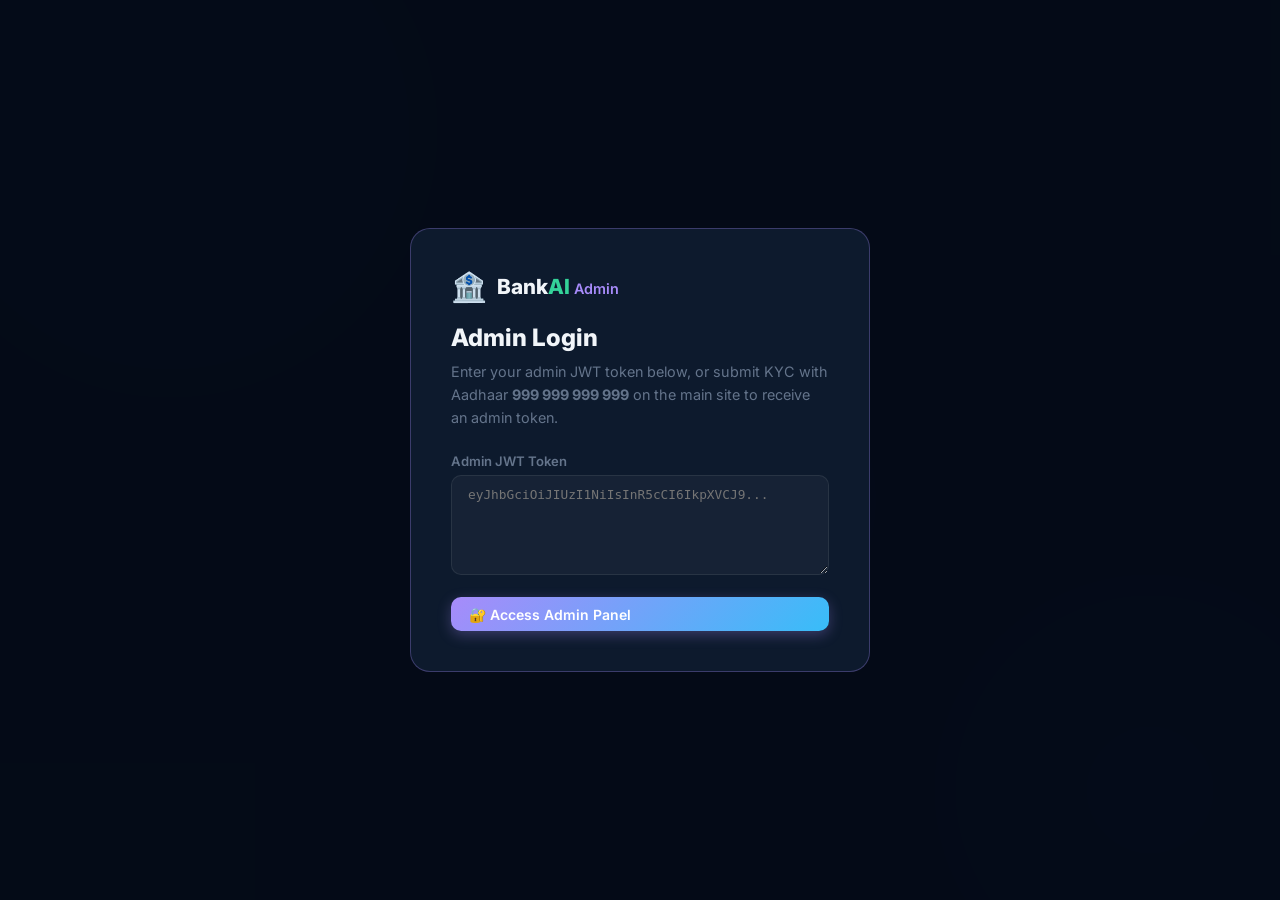
==== admin.html @ bc83564b "feat: add admin panel UI with banks, forms, fields, and submissions management" ====
<!DOCTYPE html>
<html lang="en">
<head>
  <meta charset="UTF-8" />
  <meta name="viewport" content="width=device-width, initial-scale=1.0" />
  <title>BankAI — Admin Panel</title>
  <meta name="description" content="BankAI Admin Panel — manage banks, forms, fields, and view submissions." />
  <link rel="preconnect" href="https://fonts.googleapis.com" />
  <link rel="preconnect" href="https://fonts.gstatic.com" crossorigin />
  <link href="https://fonts.googleapis.com/css2?family=Inter:wght@300;400;500;600;700;800&display=swap" rel="stylesheet" />
  <style>
    *, *::before, *::after { box-sizing: border-box; margin: 0; padding: 0; }

    :root {
      --bg: #050b18;
      --surface: rgba(255,255,255,0.04);
      --surface-h: rgba(255,255,255,0.08);
      --border: rgba(255,255,255,0.08);
      --accent: #34d399;
      --accent2: #38bdf8;
      --accent3: #a78bfa;
      --danger: #f87171;
      --warning: #fbbf24;
      --text: #f1f5f9;
      --muted: #64748b;
      --r: 16px;
      --side-w: 220px;
    }

    html, body { height: 100%; font-family: 'Inter', sans-serif; background: var(--bg); color: var(--text); }

    /* ── Ambient ── */
    .ambient { position: fixed; inset: 0; pointer-events: none; z-index: 0; overflow: hidden; }
    .orb { position: absolute; border-radius: 50%; filter: blur(80px); opacity: .13; animation: drift 12s ease-in-out infinite alternate; }
    .orb-1 { width: 500px; height: 500px; background: #34d399; top: -120px; left: -80px; }
    .orb-2 { width: 380px; height: 380px; background: #38bdf8; bottom: -80px; right: -60px; animation-delay: -4s; }
    .orb-3 { width: 280px; height: 280px; background: #a78bfa; top: 40%; left: 45%; animation-delay: -8s; }
    @keyframes drift { from { transform: translate(0,0) scale(1); } to { transform: translate(30px,20px) scale(1.06); } }

    /* ── Layout ── */
    .shell { position: relative; z-index: 1; display: flex; min-height: 100vh; }

    /* ── Sidebar ── */
    .sidebar {
      width: var(--side-w);
      background: rgba(255,255,255,0.03);
      border-right: 1px solid var(--border);
      display: flex;
      flex-direction: column;
      padding: 1.5rem 1rem;
      flex-shrink: 0;
      position: sticky;
      top: 0;
      height: 100vh;
    }
    .logo { display: flex; align-items: center; gap: .5rem; margin-bottom: 2rem; padding-bottom: 1.2rem; border-bottom: 1px solid var(--border); }
    .logo-icon { font-size: 1.4rem; }
    .logo-text { font-size: 1.1rem; font-weight: 700; }
    .logo-accent { color: var(--accent); }
    .admin-badge { font-size: .65rem; background: rgba(167,139,250,.15); border: 1px solid rgba(167,139,250,.3); color: var(--accent3); padding: .15rem .5rem; border-radius: 999px; font-weight: 600; margin-left: auto; }

    .nav-label { font-size: .68rem; font-weight: 700; color: var(--muted); text-transform: uppercase; letter-spacing: 1px; margin: 0 0 .5rem .5rem; }
    .nav-btn {
      display: flex; align-items: center; gap: .75rem;
      padding: .7rem .9rem; border-radius: 10px;
      border: none; background: transparent; color: var(--muted);
      font-family: inherit; font-size: .9rem; font-weight: 500;
      cursor: pointer; width: 100%; text-align: left;
      margin-bottom: .25rem;
      transition: background .15s, color .15s;
    }
    .nav-btn:hover { background: var(--surface-h); color: var(--text); }
    .nav-btn.active { background: rgba(52,211,153,.1); color: var(--accent); border: 1px solid rgba(52,211,153,.2); }
    .nav-btn .nav-icon { font-size: 1.1rem; }

    .sidebar-footer { margin-top: auto; font-size: .75rem; color: var(--muted); text-align: center; padding-top: 1rem; border-top: 1px solid var(--border); }
    .admin-user-pill { background: rgba(52,211,153,.08); border: 1px solid rgba(52,211,153,.2); border-radius: 8px; padding: .5rem .75rem; margin-bottom: 1rem; font-size: .8rem; color: var(--accent); font-weight: 600; }

    /* ── Main content ── */
    .main { flex: 1; padding: 2rem; overflow: auto; }

    /* ── Top bar ── */
    .topbar {
      display: flex; align-items: center; justify-content: space-between;
      margin-bottom: 2rem; padding-bottom: 1rem;
      border-bottom: 1px solid var(--border);
    }
    .topbar h1 { font-size: 1.5rem; font-weight: 800; }
    .topbar-right { display: flex; align-items: center; gap: .75rem; }
    .online-badge { display: flex; align-items: center; gap: .4rem; font-size: .8rem; color: var(--accent); font-weight: 600; }
    .online-badge::before { content: ''; width: 8px; height: 8px; border-radius: 50%; background: var(--accent); animation: pulse 2s infinite; }
    @keyframes pulse { 0%,100%{opacity:1;} 50%{opacity:.3;} }

    /* ── Tabs ── */
    .tab-pane { display: none; }
    .tab-pane.active { display: block; }

    /* ── Cards ── */
    .card {
      background: var(--surface);
      border: 1px solid var(--border);
      border-radius: var(--r);
      padding: 1.5rem;
      margin-bottom: 1.5rem;
    }
    .card-header { display: flex; align-items: center; justify-content: space-between; margin-bottom: 1.2rem; }
    .card-title { font-size: 1rem; font-weight: 700; }
    .card-count { font-size: .8rem; color: var(--muted); background: var(--surface-h); border-radius: 6px; padding: .2rem .6rem; }

    /* ── Buttons ── */
    .btn {
      display: inline-flex; align-items: center; gap: .4rem;
      padding: .55rem 1.1rem; border-radius: 10px;
      border: none; cursor: pointer; font-family: inherit;
      font-size: .875rem; font-weight: 600;
      transition: transform .12s, box-shadow .12s;
    }
    .btn:hover { transform: translateY(-1px); }
    .btn:active { transform: scale(.97); }
    .btn-primary { background: linear-gradient(135deg, var(--accent), #10b981); color: #fff; box-shadow: 0 4px 14px rgba(52,211,153,.3); }
    .btn-secondary { background: var(--surface-h); color: var(--text); border: 1px solid var(--border); }
    .btn-danger { background: rgba(248,113,113,.12); color: var(--danger); border: 1px solid rgba(248,113,113,.25); }
    .btn-accent { background: linear-gradient(135deg, var(--accent3), var(--accent2)); color: #fff; box-shadow: 0 4px 14px rgba(167,139,250,.3); }
    .btn-sm { padding: .35rem .75rem; font-size: .8rem; }

    /* ── Tables ── */
    .table-wrap { overflow-x: auto; }
    table { width: 100%; border-collapse: collapse; font-size: .9rem; }
    thead { background: rgba(255,255,255,.04); }
    th { padding: .75rem 1rem; text-align: left; font-size: .75rem; font-weight: 700; color: var(--muted); text-transform: uppercase; letter-spacing: .5px; border-bottom: 1px solid var(--border); }
    td { padding: .8rem 1rem; border-bottom: 1px solid rgba(255,255,255,.04); vertical-align: middle; }
    tr:last-child td { border-bottom: none; }
    tr:hover td { background: rgba(255,255,255,.02); }
    .badge { display: inline-flex; align-items: center; gap: .3rem; padding: .2rem .65rem; border-radius: 999px; font-size: .75rem; font-weight: 600; }
    .badge-green { background: rgba(52,211,153,.12); color: var(--accent); border: 1px solid rgba(52,211,153,.2); }
    .badge-red { background: rgba(248,113,113,.12); color: var(--danger); border: 1px solid rgba(248,113,113,.2); }
    .badge-blue { background: rgba(56,189,248,.12); color: var(--accent2); border: 1px solid rgba(56,189,248,.2); }
    .badge-purple { background: rgba(167,139,250,.12); color: var(--accent3); border: 1px solid rgba(167,139,250,.2); }
    .badge-yellow { background: rgba(251,191,36,.12); color: var(--warning); border: 1px solid rgba(251,191,36,.2); }

    /* ── Empty state ── */
    .empty { text-align: center; padding: 3rem; color: var(--muted); }
    .empty-icon { font-size: 2.5rem; margin-bottom: .75rem; }

    /* ── Sub-section ── */
    .sub-section { margin-top: 1.5rem; padding-top: 1.5rem; border-top: 1px solid var(--border); }
    .sub-section-header { display: flex; align-items: center; justify-content: space-between; margin-bottom: 1rem; }
    .sub-section-title { font-size: .9rem; font-weight: 700; color: var(--muted); text-transform: uppercase; letter-spacing: .5px; }

    /* ── Selects & Inputs ── */
    .form-select, .form-input, .form-textarea {
      background: var(--surface);
      border: 1px solid var(--border);
      border-radius: 10px;
      padding: .65rem 1rem;
      color: var(--text);
      font-family: inherit;
      font-size: .9rem;
      outline: none;
      transition: border-color .2s;
    }
    .form-select:focus, .form-input:focus, .form-textarea:focus { border-color: rgba(52,211,153,.4); }
    .form-select option { background: #0f172a; }

    /* ── Modal ── */
    .modal-overlay {
      position: fixed; inset: 0; background: rgba(0,0,0,.7);
      display: flex; align-items: center; justify-content: center;
      z-index: 1000; padding: 1rem;
      opacity: 0; pointer-events: none;
      transition: opacity .2s;
    }
    .modal-overlay.open { opacity: 1; pointer-events: all; }
    .modal {
      background: #0d1a2d;
      border: 1px solid rgba(255,255,255,.1);
      border-radius: 20px;
      padding: 2rem;
      width: 100%;
      max-width: 500px;
      transform: translateY(20px);
      transition: transform .25s ease;
    }
    .modal-overlay.open .modal { transform: translateY(0); }
    .modal h2 { font-size: 1.2rem; font-weight: 800; margin-bottom: 1.5rem; }
    .modal-top { display: flex; align-items: center; justify-content: space-between; margin-bottom: 1.5rem; }
    .modal-close { background: none; border: none; color: var(--muted); font-size: 1.4rem; cursor: pointer; padding: .2rem .5rem; border-radius: 8px; }
    .modal-close:hover { background: var(--surface-h); color: var(--text); }
    .form-group { margin-bottom: 1.1rem; }
    .form-group label { display: block; font-size: .82rem; font-weight: 600; color: var(--muted); margin-bottom: .4rem; }
    .form-group .form-input, .form-group .form-select, .form-group .form-textarea { width: 100%; }
    .form-group .form-textarea { resize: vertical; min-height: 80px; }
    .modal-actions { display: flex; gap: .75rem; justify-content: flex-end; margin-top: 1.5rem; }
    .form-row { display: grid; grid-template-columns: 1fr 1fr; gap: .75rem; }

    /* ── Auth modal ── */
    .auth-overlay {
      position: fixed; inset: 0; background: rgba(5,11,24,.95);
      display: flex; align-items: center; justify-content: center;
      z-index: 2000; flex-direction: column; gap: 1.5rem; padding: 1.5rem;
    }
    .auth-box { background: #0d1a2d; border: 1px solid rgba(167,139,250,.3); border-radius: 20px; padding: 2.5rem; width: 100%; max-width: 460px; }
    .auth-box h1 { font-size: 1.5rem; font-weight: 800; margin-bottom: .5rem; }
    .auth-box p { color: var(--muted); font-size: .9rem; margin-bottom: 1.5rem; line-height: 1.6; }
    .auth-error { color: var(--danger); font-size: .85rem; margin-top: .5rem; display: none; }

    /* ── Detail row (submission) ── */
    .detail-row { display: flex; gap: 1rem; align-items: flex-start; padding: .6rem 0; border-bottom: 1px solid rgba(255,255,255,.04); }
    .detail-row:last-child { border-bottom: none; }
    .detail-key { width: 180px; flex-shrink: 0; font-size: .8rem; color: var(--muted); font-weight: 600; padding-top: .1rem; }
    .detail-val { font-size: .9rem; word-break: break-all; }
    .field-data-grid { display: grid; grid-template-columns: 1fr 1fr; gap: .6rem; margin-top: .75rem; }
    .field-chip { background: rgba(255,255,255,.04); border: 1px solid var(--border); border-radius: 10px; padding: .6rem .9rem; }
    .field-chip-key { font-size: .72rem; color: var(--muted); font-weight: 700; text-transform: uppercase; letter-spacing: .5px; }
    .field-chip-val { font-size: .9rem; margin-top: .2rem; font-weight: 500; }

    /* ── Spinner ── */
    .spin { display: inline-block; width: 16px; height: 16px; border: 2px solid rgba(255,255,255,.2); border-top-color: var(--accent); border-radius: 50%; animation: spin .6s linear infinite; }
    @keyframes spin { to { transform: rotate(360deg); } }

    /* ── Toast ── */
    #toast-container { position: fixed; bottom: 1.5rem; right: 1.5rem; z-index: 3000; display: flex; flex-direction: column; gap: .5rem; }
    .toast { background: #1e293b; border: 1px solid var(--border); border-radius: 12px; padding: .8rem 1.2rem; font-size: .88rem; font-weight: 500; display: flex; align-items: center; gap: .6rem; animation: slide-in .25s ease; min-width: 220px; box-shadow: 0 8px 32px rgba(0,0,0,.4); }
    .toast.success { border-left: 3px solid var(--accent); }
    .toast.error { border-left: 3px solid var(--danger); }
    @keyframes slide-in { from { transform: translateX(60px); opacity: 0; } to { transform: translateX(0); opacity: 1; } }

    /* ── Clickable row ── */
    .clickable { cursor: pointer; }
    .clickable:hover td { background: rgba(167,139,250,.05) !important; }

    /* ── Field type select ── */
    .field-type-grid { display: grid; grid-template-columns: repeat(3, 1fr); gap: .5rem; margin-top: .4rem; }
    .type-chip { padding: .4rem; text-align: center; border: 1px solid var(--border); border-radius: 8px; cursor: pointer; font-size: .8rem; transition: all .15s; background: var(--surface); }
    .type-chip.sel { background: rgba(52,211,153,.12); border-color: rgba(52,211,153,.4); color: var(--accent); font-weight: 600; }
    .type-chip:hover { border-color: rgba(255,255,255,.2); }
  </style>
</head>
<body>

<!-- Auth overlay -->
<div class="auth-overlay" id="authOverlay">
  <div class="auth-box">
    <div style="display:flex;align-items:center;gap:.6rem;margin-bottom:1.2rem;">
      <span style="font-size:1.8rem">🏦</span>
      <span style="font-size:1.3rem;font-weight:800">Bank<span style="color:var(--accent)">AI</span> <span style="font-size:.9rem;color:var(--accent3);font-weight:600">Admin</span></span>
    </div>
    <h1>Admin Login</h1>
    <p>Enter your admin JWT token below, or submit KYC with Aadhaar <strong>999 999 999 999</strong> on the main site to receive an admin token.</p>
    <div class="form-group">
      <label>Admin JWT Token</label>
      <textarea id="tokenInput" class="form-textarea" style="width:100%;min-height:100px;font-size:.8rem;font-family:monospace" placeholder="eyJhbGciOiJIUzI1NiIsInR5cCI6IkpXVCJ9..."></textarea>
      <div class="auth-error" id="authError">Invalid or non-admin token. Please try again.</div>
    </div>
    <button class="btn btn-accent" style="width:100%;" onclick="submitToken()">
      🔐 Access Admin Panel
    </button>
  </div>
</div>

<!-- Main shell -->
<div class="ambient">
  <div class="orb orb-1"></div>
  <div class="orb orb-2"></div>
  <div class="orb orb-3"></div>
</div>

<div class="shell" id="appShell" style="display:none">
  <!-- Sidebar -->
  <aside class="sidebar">
    <div class="logo">
      <span class="logo-icon">🏦</span>
      <span class="logo-text">Bank<span class="logo-accent">AI</span></span>
      <span class="admin-badge">ADMIN</span>
    </div>

    <div class="nav-label">Navigation</div>
    <button class="nav-btn active" id="nav-banks" onclick="showTab('banks')">
      <span class="nav-icon">🏛️</span> Banks
    </button>
    <button class="nav-btn" id="nav-forms" onclick="showTab('forms')">
      <span class="nav-icon">📋</span> Forms
    </button>
    <button class="nav-btn" id="nav-submissions" onclick="showTab('submissions')">
      <span class="nav-icon">📊</span> Submissions
    </button>

    <div class="sidebar-footer">
      <div class="admin-user-pill" id="adminUserPill">Admin ●</div>
      <button class="btn btn-secondary btn-sm" style="width:100%" onclick="logout()">🚪 Logout</button>
    </div>
  </aside>

  <!-- Main -->
  <main class="main">
    <div class="topbar">
      <div>
        <h1 id="pageTitle">Banks</h1>
        <div style="font-size:.85rem;color:var(--muted);margin-top:.2rem">Manage your banking infrastructure</div>
      </div>
      <div class="topbar-right">
        <div class="online-badge">System Online</div>
      </div>
    </div>

    <!-- ── BANKS TAB ── -->
    <div class="tab-pane active" id="tab-banks">
      <div class="card">
        <div class="card-header">
          <span class="card-title">All Banks</span>
          <button class="btn btn-primary btn-sm" onclick="openModal('bankModal')">+ Add Bank</button>
        </div>
        <div class="table-wrap">
          <table id="banksTable">
            <thead>
              <tr>
                <th>ID</th><th>Name</th><th>Code</th><th>Status</th><th>Action</th>
              </tr>
            </thead>
            <tbody id="banksBody">
              <tr><td colspan="5"><div class="empty"><div class="spin"></div></div></td></tr>
            </tbody>
          </table>
        </div>
      </div>
    </div>

    <!-- ── FORMS TAB ── -->
    <div class="tab-pane" id="tab-forms">
      <div class="card">
        <div class="card-header">
          <div style="display:flex;align-items:center;gap:1rem;">
            <span class="card-title">Forms</span>
            <select class="form-select" id="bankFilter" onchange="loadForms()" style="font-size:.85rem;padding:.4rem .8rem;">
              <option value="">All Banks</option>
            </select>
          </div>
          <button class="btn btn-primary btn-sm" onclick="openCreateFormModal()">+ Add Form</button>
        </div>
        <div class="table-wrap">
          <table>
            <thead>
              <tr><th>ID</th><th>Bank</th><th>Name</th><th>Code</th><th>Status</th><th>Actions</th></tr>
            </thead>
            <tbody id="formsBody">
              <tr><td colspan="6"><div class="empty"><div class="spin"></div></div></td></tr>
            </tbody>
          </table>
        </div>
      </div>

      <!-- Selected form detail -->
      <div id="formDetailCard" style="display:none">
        <div class="card">
          <div class="card-header">
            <span class="card-title">📂 <span id="selectedFormName">—</span></span>
            <span class="badge badge-blue" id="selectedFormCode"></span>
          </div>

          <!-- Sections sub-section -->
          <div class="sub-section">
            <div class="sub-section-header">
              <span class="sub-section-title">Sections</span>
              <button class="btn btn-secondary btn-sm" onclick="openModal('sectionModal')">+ Add Section</button>
            </div>
            <div class="table-wrap">
              <table>
                <thead><tr><th>ID</th><th>Name</th><th>Order</th></tr></thead>
                <tbody id="sectionsBody"></tbody>
              </table>
            </div>
          </div>

          <!-- Fields sub-section -->
          <div class="sub-section">
            <div class="sub-section-header">
              <span class="sub-section-title">Fields</span>
              <button class="btn btn-secondary btn-sm" onclick="openCreateFieldModal()">+ Add Field</button>
            </div>
            <div class="table-wrap">
              <table>
                <thead><tr><th>ID</th><th>Key</th><th>Label</th><th>Type</th><th>Required</th><th>Active</th><th>Actions</th></tr></thead>
                <tbody id="fieldsBody"></tbody>
              </table>
            </div>
          </div>
        </div>
      </div>
    </div>

    <!-- ── SUBMISSIONS TAB ── -->
    <div class="tab-pane" id="tab-submissions">
      <div class="card">
        <div class="card-header">
          <span class="card-title">All Submissions</span>
          <div style="display:flex;align-items:center;gap:.75rem;">
            <span class="card-count" id="submissionCount">—</span>
            <button class="btn btn-secondary btn-sm" onclick="loadSubmissions()">↻ Refresh</button>
          </div>
        </div>
        <div class="table-wrap">
          <table>
            <thead><tr><th>ID</th><th>User</th><th>Bank</th><th>Form</th><th>Status</th><th>State</th><th>Created</th><th>Detail</th></tr></thead>
            <tbody id="submissionsBody">
              <tr><td colspan="8"><div class="empty"><div class="spin"></div></div></td></tr>
            </tbody>
          </table>
        </div>
        <div style="display:flex;gap:.5rem;margin-top:1rem;align-items:center;" id="paginationBar">
          <button class="btn btn-secondary btn-sm" id="prevBtn" onclick="prevPage()">← Prev</button>
          <span id="pageInfo" style="font-size:.85rem;color:var(--muted)"></span>
          <button class="btn btn-secondary btn-sm" id="nextBtn" onclick="nextPage()">Next →</button>
        </div>
      </div>

      <!-- Submission detail -->
      <div class="card" id="submissionDetailCard" style="display:none">
        <div class="card-header">
          <span class="card-title">Submission Detail</span>
          <button class="btn btn-secondary btn-sm" onclick="closeSubmissionDetail()">✕ Close</button>
        </div>
        <div id="submissionDetailBody"></div>
      </div>
    </div>
  </main>
</div>

<!-- ── Modals ── -->

<!-- Add Bank Modal -->
<div class="modal-overlay" id="bankModal">
  <div class="modal">
    <div class="modal-top">
      <h2>🏛️ Add Bank</h2>
      <button class="modal-close" onclick="closeModal('bankModal')">✕</button>
    </div>
    <div class="form-group">
      <label>Bank Name</label>
      <input type="text" class="form-input" id="bankName" placeholder="e.g. HDFC Bank" />
    </div>
    <div class="form-group">
      <label>Bank Code <span style="color:var(--muted);font-weight:400">(unique, uppercase)</span></label>
      <input type="text" class="form-input" id="bankCode" placeholder="e.g. HDFC" style="font-family:monospace;text-transform:uppercase" />
    </div>
    <div class="modal-actions">
      <button class="btn btn-secondary" onclick="closeModal('bankModal')">Cancel</button>
      <button class="btn btn-primary" onclick="createBank()">Create Bank</button>
    </div>
  </div>
</div>

<!-- Add/Edit Form Modal -->
<div class="modal-overlay" id="formModal">
  <div class="modal">
    <div class="modal-top">
      <h2 id="formModalTitle">📋 Add Form</h2>
      <button class="modal-close" onclick="closeModal('formModal')">✕</button>
    </div>
    <div class="form-group">
      <label>Bank</label>
      <select class="form-select" id="formBankId" style="width:100%"></select>
    </div>
    <div class="form-row">
      <div class="form-group" style="margin-bottom:0">
        <label>Form Name</label>
        <input type="text" class="form-input" id="formName" placeholder="e.g. Savings Account" />
      </div>
      <div class="form-group" style="margin-bottom:0">
        <label>Form Code</label>
        <input type="text" class="form-input" id="formCode" placeholder="e.g. savings_account" style="font-family:monospace" />
      </div>
    </div>
    <div class="form-group" style="margin-top:.75rem">
      <label>Description <span style="color:var(--muted);font-weight:400">(optional)</span></label>
      <textarea class="form-textarea" id="formDesc" placeholder="Short description of this form"></textarea>
    </div>
    <div class="form-group" id="formActiveGroup" style="display:none">
      <label>
        <input type="checkbox" id="formIsActive" checked style="margin-right:.4rem" />
        Active (visible to users)
      </label>
    </div>
    <div class="modal-actions">
      <button class="btn btn-secondary" onclick="closeModal('formModal')">Cancel</button>
      <button class="btn btn-primary" id="formModalSubmit" onclick="submitFormModal()">Create Form</button>
    </div>
  </div>
</div>

<!-- Add Section Modal -->
<div class="modal-overlay" id="sectionModal">
  <div class="modal">
    <div class="modal-top">
      <h2>📁 Add Section</h2>
      <button class="modal-close" onclick="closeModal('sectionModal')">✕</button>
    </div>
    <div class="form-group">
      <label>Section Name</label>
      <input type="text" class="form-input" id="sectionName" style="width:100%" placeholder="e.g. Personal Information" />
    </div>
    <div class="form-group">
      <label>Order Index</label>
      <input type="number" class="form-input" id="sectionOrder" style="width:100%" value="0" min="0" />
    </div>
    <div class="modal-actions">
      <button class="btn btn-secondary" onclick="closeModal('sectionModal')">Cancel</button>
      <button class="btn btn-primary" onclick="createSection()">Add Section</button>
    </div>
  </div>
</div>

<!-- Add/Edit Field Modal -->
<div class="modal-overlay" id="fieldModal">
  <div class="modal" style="max-width:560px">
    <div class="modal-top">
      <h2 id="fieldModalTitle">🔧 Add Field</h2>
      <button class="modal-close" onclick="closeModal('fieldModal')">✕</button>
    </div>
    <div class="form-row">
      <div class="form-group" style="margin-bottom:0">
        <label>Field Key <span style="color:var(--muted);font-weight:400">(snake_case)</span></label>
        <input type="text" class="form-input" id="fieldKey" placeholder="e.g. full_name" style="font-family:monospace" />
      </div>
      <div class="form-group" style="margin-bottom:0">
        <label>Label (shown to user)</label>
        <input type="text" class="form-input" id="fieldLabel" placeholder="e.g. Full Name" />
      </div>
    </div>
    <div class="form-group" style="margin-top:.75rem">
      <label>Field Type</label>
      <div class="field-type-grid" id="fieldTypeGrid">
        <div class="type-chip sel" data-type="text" onclick="selectFieldType('text')">📝 text</div>
        <div class="type-chip" data-type="number" onclick="selectFieldType('number')">🔢 number</div>
        <div class="type-chip" data-type="date" onclick="selectFieldType('date')">📅 date</div>
        <div class="type-chip" data-type="select" onclick="selectFieldType('select')">▼ select</div>
        <div class="type-chip" data-type="radio" onclick="selectFieldType('radio')">🔘 radio</div>
        <div class="type-chip" data-type="checkbox" onclick="selectFieldType('checkbox')">☑ checkbox</div>
      </div>
    </div>
    <div class="form-row" style="margin-top:.75rem">
      <div class="form-group" style="margin-bottom:0">
        <label>Section</label>
        <select class="form-select" id="fieldSection" style="width:100%">
          <option value="">— No section —</option>
        </select>
      </div>
      <div class="form-group" style="margin-bottom:0">
        <label>Order Index</label>
        <input type="number" class="form-input" id="fieldOrder" value="0" min="0" />
      </div>
    </div>
    <div class="form-group" style="margin-top:.75rem">
      <label>
        <input type="checkbox" id="fieldRequired" checked style="margin-right:.4rem" />
        Required field
      </label>
    </div>
    <div class="form-group" id="fieldActiveGroup" style="display:none">
      <label>
        <input type="checkbox" id="fieldIsActive" checked style="margin-right:.4rem" />
        Active
      </label>
    </div>
    <div class="form-group">
      <label>Options JSON <span style="color:var(--muted);font-weight:400">(for select/radio/checkbox)</span></label>
      <textarea class="form-textarea" id="fieldOptions" placeholder='[{"value":"opt1","label":"Option 1"}]' style="font-family:monospace;font-size:.8rem;min-height:70px"></textarea>
    </div>
    <div class="form-group">
      <label>Validation Rule JSON <span style="color:var(--muted);font-weight:400">(optional)</span></label>
      <textarea class="form-textarea" id="fieldValidation" placeholder='{"min_length":2, "pattern":"^\\d{10}$"}' style="font-family:monospace;font-size:.8rem;min-height:60px"></textarea>
    </div>
    <div class="modal-actions">
      <button class="btn btn-secondary" onclick="closeModal('fieldModal')">Cancel</button>
      <button class="btn btn-primary" id="fieldModalSubmit" onclick="submitFieldModal()">Add Field</button>
    </div>
  </div>
</div>

<!-- Toast container -->
<div id="toast-container"></div>

<script src="js/admin.js"></script>
</body>
</html>
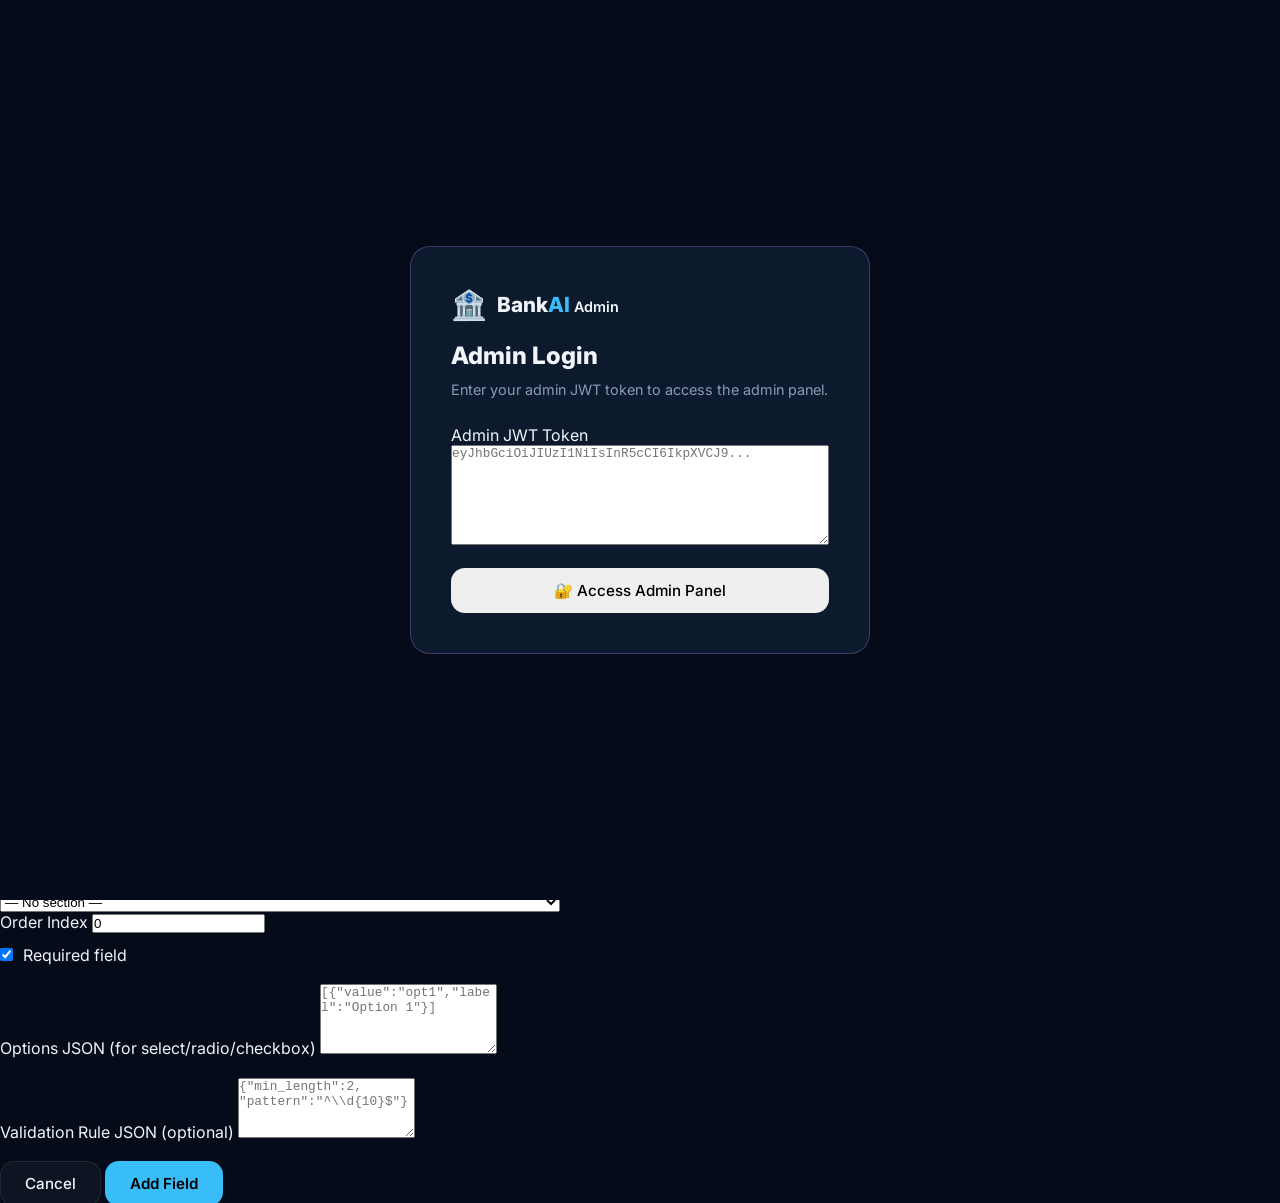
==== commit 85c7165a: "Refactor: Switch to Groq LLM, rotate secrets, secure PII uploads, and apply security fixes" ====
--- a/admin.html
+++ b/admin.html
@@ -5,236 +5,13 @@
   <meta name="viewport" content="width=device-width, initial-scale=1.0" />
   <title>BankAI — Admin Panel</title>
   <meta name="description" content="BankAI Admin Panel — manage banks, forms, fields, and view submissions." />
+  <meta name="robots" content="noindex, nofollow" />
   <link rel="preconnect" href="https://fonts.googleapis.com" />
   <link rel="preconnect" href="https://fonts.gstatic.com" crossorigin />
   <link href="https://fonts.googleapis.com/css2?family=Inter:wght@300;400;500;600;700;800&display=swap" rel="stylesheet" />
-  <style>
-    *, *::before, *::after { box-sizing: border-box; margin: 0; padding: 0; }
-
-    :root {
-      --bg: #050b18;
-      --surface: rgba(255,255,255,0.04);
-      --surface-h: rgba(255,255,255,0.08);
-      --border: rgba(255,255,255,0.08);
-      --accent: #34d399;
-      --accent2: #38bdf8;
-      --accent3: #a78bfa;
-      --danger: #f87171;
-      --warning: #fbbf24;
-      --text: #f1f5f9;
-      --muted: #64748b;
-      --r: 16px;
-      --side-w: 220px;
-    }
-
-    html, body { height: 100%; font-family: 'Inter', sans-serif; background: var(--bg); color: var(--text); }
-
-    /* ── Ambient ── */
-    .ambient { position: fixed; inset: 0; pointer-events: none; z-index: 0; overflow: hidden; }
-    .orb { position: absolute; border-radius: 50%; filter: blur(80px); opacity: .13; animation: drift 12s ease-in-out infinite alternate; }
-    .orb-1 { width: 500px; height: 500px; background: #34d399; top: -120px; left: -80px; }
-    .orb-2 { width: 380px; height: 380px; background: #38bdf8; bottom: -80px; right: -60px; animation-delay: -4s; }
-    .orb-3 { width: 280px; height: 280px; background: #a78bfa; top: 40%; left: 45%; animation-delay: -8s; }
-    @keyframes drift { from { transform: translate(0,0) scale(1); } to { transform: translate(30px,20px) scale(1.06); } }
-
-    /* ── Layout ── */
-    .shell { position: relative; z-index: 1; display: flex; min-height: 100vh; }
-
-    /* ── Sidebar ── */
-    .sidebar {
-      width: var(--side-w);
-      background: rgba(255,255,255,0.03);
-      border-right: 1px solid var(--border);
-      display: flex;
-      flex-direction: column;
-      padding: 1.5rem 1rem;
-      flex-shrink: 0;
-      position: sticky;
-      top: 0;
-      height: 100vh;
-    }
-    .logo { display: flex; align-items: center; gap: .5rem; margin-bottom: 2rem; padding-bottom: 1.2rem; border-bottom: 1px solid var(--border); }
-    .logo-icon { font-size: 1.4rem; }
-    .logo-text { font-size: 1.1rem; font-weight: 700; }
-    .logo-accent { color: var(--accent); }
-    .admin-badge { font-size: .65rem; background: rgba(167,139,250,.15); border: 1px solid rgba(167,139,250,.3); color: var(--accent3); padding: .15rem .5rem; border-radius: 999px; font-weight: 600; margin-left: auto; }
-
-    .nav-label { font-size: .68rem; font-weight: 700; color: var(--muted); text-transform: uppercase; letter-spacing: 1px; margin: 0 0 .5rem .5rem; }
-    .nav-btn {
-      display: flex; align-items: center; gap: .75rem;
-      padding: .7rem .9rem; border-radius: 10px;
-      border: none; background: transparent; color: var(--muted);
-      font-family: inherit; font-size: .9rem; font-weight: 500;
-      cursor: pointer; width: 100%; text-align: left;
-      margin-bottom: .25rem;
-      transition: background .15s, color .15s;
-    }
-    .nav-btn:hover { background: var(--surface-h); color: var(--text); }
-    .nav-btn.active { background: rgba(52,211,153,.1); color: var(--accent); border: 1px solid rgba(52,211,153,.2); }
-    .nav-btn .nav-icon { font-size: 1.1rem; }
-
-    .sidebar-footer { margin-top: auto; font-size: .75rem; color: var(--muted); text-align: center; padding-top: 1rem; border-top: 1px solid var(--border); }
-    .admin-user-pill { background: rgba(52,211,153,.08); border: 1px solid rgba(52,211,153,.2); border-radius: 8px; padding: .5rem .75rem; margin-bottom: 1rem; font-size: .8rem; color: var(--accent); font-weight: 600; }
-
-    /* ── Main content ── */
-    .main { flex: 1; padding: 2rem; overflow: auto; }
-
-    /* ── Top bar ── */
-    .topbar {
-      display: flex; align-items: center; justify-content: space-between;
-      margin-bottom: 2rem; padding-bottom: 1rem;
-      border-bottom: 1px solid var(--border);
-    }
-    .topbar h1 { font-size: 1.5rem; font-weight: 800; }
-    .topbar-right { display: flex; align-items: center; gap: .75rem; }
-    .online-badge { display: flex; align-items: center; gap: .4rem; font-size: .8rem; color: var(--accent); font-weight: 600; }
-    .online-badge::before { content: ''; width: 8px; height: 8px; border-radius: 50%; background: var(--accent); animation: pulse 2s infinite; }
-    @keyframes pulse { 0%,100%{opacity:1;} 50%{opacity:.3;} }
-
-    /* ── Tabs ── */
-    .tab-pane { display: none; }
-    .tab-pane.active { display: block; }
-
-    /* ── Cards ── */
-    .card {
-      background: var(--surface);
-      border: 1px solid var(--border);
-      border-radius: var(--r);
-      padding: 1.5rem;
-      margin-bottom: 1.5rem;
-    }
-    .card-header { display: flex; align-items: center; justify-content: space-between; margin-bottom: 1.2rem; }
-    .card-title { font-size: 1rem; font-weight: 700; }
-    .card-count { font-size: .8rem; color: var(--muted); background: var(--surface-h); border-radius: 6px; padding: .2rem .6rem; }
-
-    /* ── Buttons ── */
-    .btn {
-      display: inline-flex; align-items: center; gap: .4rem;
-      padding: .55rem 1.1rem; border-radius: 10px;
-      border: none; cursor: pointer; font-family: inherit;
-      font-size: .875rem; font-weight: 600;
-      transition: transform .12s, box-shadow .12s;
-    }
-    .btn:hover { transform: translateY(-1px); }
-    .btn:active { transform: scale(.97); }
-    .btn-primary { background: linear-gradient(135deg, var(--accent), #10b981); color: #fff; box-shadow: 0 4px 14px rgba(52,211,153,.3); }
-    .btn-secondary { background: var(--surface-h); color: var(--text); border: 1px solid var(--border); }
-    .btn-danger { background: rgba(248,113,113,.12); color: var(--danger); border: 1px solid rgba(248,113,113,.25); }
-    .btn-accent { background: linear-gradient(135deg, var(--accent3), var(--accent2)); color: #fff; box-shadow: 0 4px 14px rgba(167,139,250,.3); }
-    .btn-sm { padding: .35rem .75rem; font-size: .8rem; }
-
-    /* ── Tables ── */
-    .table-wrap { overflow-x: auto; }
-    table { width: 100%; border-collapse: collapse; font-size: .9rem; }
-    thead { background: rgba(255,255,255,.04); }
-    th { padding: .75rem 1rem; text-align: left; font-size: .75rem; font-weight: 700; color: var(--muted); text-transform: uppercase; letter-spacing: .5px; border-bottom: 1px solid var(--border); }
-    td { padding: .8rem 1rem; border-bottom: 1px solid rgba(255,255,255,.04); vertical-align: middle; }
-    tr:last-child td { border-bottom: none; }
-    tr:hover td { background: rgba(255,255,255,.02); }
-    .badge { display: inline-flex; align-items: center; gap: .3rem; padding: .2rem .65rem; border-radius: 999px; font-size: .75rem; font-weight: 600; }
-    .badge-green { background: rgba(52,211,153,.12); color: var(--accent); border: 1px solid rgba(52,211,153,.2); }
-    .badge-red { background: rgba(248,113,113,.12); color: var(--danger); border: 1px solid rgba(248,113,113,.2); }
-    .badge-blue { background: rgba(56,189,248,.12); color: var(--accent2); border: 1px solid rgba(56,189,248,.2); }
-    .badge-purple { background: rgba(167,139,250,.12); color: var(--accent3); border: 1px solid rgba(167,139,250,.2); }
-    .badge-yellow { background: rgba(251,191,36,.12); color: var(--warning); border: 1px solid rgba(251,191,36,.2); }
-
-    /* ── Empty state ── */
-    .empty { text-align: center; padding: 3rem; color: var(--muted); }
-    .empty-icon { font-size: 2.5rem; margin-bottom: .75rem; }
-
-    /* ── Sub-section ── */
-    .sub-section { margin-top: 1.5rem; padding-top: 1.5rem; border-top: 1px solid var(--border); }
-    .sub-section-header { display: flex; align-items: center; justify-content: space-between; margin-bottom: 1rem; }
-    .sub-section-title { font-size: .9rem; font-weight: 700; color: var(--muted); text-transform: uppercase; letter-spacing: .5px; }
-
-    /* ── Selects & Inputs ── */
-    .form-select, .form-input, .form-textarea {
-      background: var(--surface);
-      border: 1px solid var(--border);
-      border-radius: 10px;
-      padding: .65rem 1rem;
-      color: var(--text);
-      font-family: inherit;
-      font-size: .9rem;
-      outline: none;
-      transition: border-color .2s;
-    }
-    .form-select:focus, .form-input:focus, .form-textarea:focus { border-color: rgba(52,211,153,.4); }
-    .form-select option { background: #0f172a; }
-
-    /* ── Modal ── */
-    .modal-overlay {
-      position: fixed; inset: 0; background: rgba(0,0,0,.7);
-      display: flex; align-items: center; justify-content: center;
-      z-index: 1000; padding: 1rem;
-      opacity: 0; pointer-events: none;
-      transition: opacity .2s;
-    }
-    .modal-overlay.open { opacity: 1; pointer-events: all; }
-    .modal {
-      background: #0d1a2d;
-      border: 1px solid rgba(255,255,255,.1);
-      border-radius: 20px;
-      padding: 2rem;
-      width: 100%;
-      max-width: 500px;
-      transform: translateY(20px);
-      transition: transform .25s ease;
-    }
-    .modal-overlay.open .modal { transform: translateY(0); }
-    .modal h2 { font-size: 1.2rem; font-weight: 800; margin-bottom: 1.5rem; }
-    .modal-top { display: flex; align-items: center; justify-content: space-between; margin-bottom: 1.5rem; }
-    .modal-close { background: none; border: none; color: var(--muted); font-size: 1.4rem; cursor: pointer; padding: .2rem .5rem; border-radius: 8px; }
-    .modal-close:hover { background: var(--surface-h); color: var(--text); }
-    .form-group { margin-bottom: 1.1rem; }
-    .form-group label { display: block; font-size: .82rem; font-weight: 600; color: var(--muted); margin-bottom: .4rem; }
-    .form-group .form-input, .form-group .form-select, .form-group .form-textarea { width: 100%; }
-    .form-group .form-textarea { resize: vertical; min-height: 80px; }
-    .modal-actions { display: flex; gap: .75rem; justify-content: flex-end; margin-top: 1.5rem; }
-    .form-row { display: grid; grid-template-columns: 1fr 1fr; gap: .75rem; }
-
-    /* ── Auth modal ── */
-    .auth-overlay {
-      position: fixed; inset: 0; background: rgba(5,11,24,.95);
-      display: flex; align-items: center; justify-content: center;
-      z-index: 2000; flex-direction: column; gap: 1.5rem; padding: 1.5rem;
-    }
-    .auth-box { background: #0d1a2d; border: 1px solid rgba(167,139,250,.3); border-radius: 20px; padding: 2.5rem; width: 100%; max-width: 460px; }
-    .auth-box h1 { font-size: 1.5rem; font-weight: 800; margin-bottom: .5rem; }
-    .auth-box p { color: var(--muted); font-size: .9rem; margin-bottom: 1.5rem; line-height: 1.6; }
-    .auth-error { color: var(--danger); font-size: .85rem; margin-top: .5rem; display: none; }
-
-    /* ── Detail row (submission) ── */
-    .detail-row { display: flex; gap: 1rem; align-items: flex-start; padding: .6rem 0; border-bottom: 1px solid rgba(255,255,255,.04); }
-    .detail-row:last-child { border-bottom: none; }
-    .detail-key { width: 180px; flex-shrink: 0; font-size: .8rem; color: var(--muted); font-weight: 600; padding-top: .1rem; }
-    .detail-val { font-size: .9rem; word-break: break-all; }
-    .field-data-grid { display: grid; grid-template-columns: 1fr 1fr; gap: .6rem; margin-top: .75rem; }
-    .field-chip { background: rgba(255,255,255,.04); border: 1px solid var(--border); border-radius: 10px; padding: .6rem .9rem; }
-    .field-chip-key { font-size: .72rem; color: var(--muted); font-weight: 700; text-transform: uppercase; letter-spacing: .5px; }
-    .field-chip-val { font-size: .9rem; margin-top: .2rem; font-weight: 500; }
-
-    /* ── Spinner ── */
-    .spin { display: inline-block; width: 16px; height: 16px; border: 2px solid rgba(255,255,255,.2); border-top-color: var(--accent); border-radius: 50%; animation: spin .6s linear infinite; }
-    @keyframes spin { to { transform: rotate(360deg); } }
-
-    /* ── Toast ── */
-    #toast-container { position: fixed; bottom: 1.5rem; right: 1.5rem; z-index: 3000; display: flex; flex-direction: column; gap: .5rem; }
-    .toast { background: #1e293b; border: 1px solid var(--border); border-radius: 12px; padding: .8rem 1.2rem; font-size: .88rem; font-weight: 500; display: flex; align-items: center; gap: .6rem; animation: slide-in .25s ease; min-width: 220px; box-shadow: 0 8px 32px rgba(0,0,0,.4); }
-    .toast.success { border-left: 3px solid var(--accent); }
-    .toast.error { border-left: 3px solid var(--danger); }
-    @keyframes slide-in { from { transform: translateX(60px); opacity: 0; } to { transform: translateX(0); opacity: 1; } }
-
-    /* ── Clickable row ── */
-    .clickable { cursor: pointer; }
-    .clickable:hover td { background: rgba(167,139,250,.05) !important; }
-
-    /* ── Field type select ── */
-    .field-type-grid { display: grid; grid-template-columns: repeat(3, 1fr); gap: .5rem; margin-top: .4rem; }
-    .type-chip { padding: .4rem; text-align: center; border: 1px solid var(--border); border-radius: 8px; cursor: pointer; font-size: .8rem; transition: all .15s; background: var(--surface); }
-    .type-chip.sel { background: rgba(52,211,153,.12); border-color: rgba(52,211,153,.4); color: var(--accent); font-weight: 600; }
-    .type-chip:hover { border-color: rgba(255,255,255,.2); }
-  </style>
+  <link rel="stylesheet" href="css/tokens.css" />
+  <link rel="stylesheet" href="css/base.css" />
+  <link rel="stylesheet" href="css/admin.css" />
 </head>
 <body>
 
@@ -246,7 +23,7 @@
       <span style="font-size:1.3rem;font-weight:800">Bank<span style="color:var(--accent)">AI</span> <span style="font-size:.9rem;color:var(--accent3);font-weight:600">Admin</span></span>
     </div>
     <h1>Admin Login</h1>
-    <p>Enter your admin JWT token below, or submit KYC with Aadhaar <strong>999 999 999 999</strong> on the main site to receive an admin token.</p>
+    <p>Enter your admin JWT token to access the admin panel.</p>
     <div class="form-group">
       <label>Admin JWT Token</label>
       <textarea id="tokenInput" class="form-textarea" style="width:100%;min-height:100px;font-size:.8rem;font-family:monospace" placeholder="eyJhbGciOiJIUzI1NiIsInR5cCI6IkpXVCJ9..."></textarea>
@@ -576,9 +353,8 @@
   </div>
 </div>
 
-<!-- Toast container -->
-<div id="toast-container"></div>
-
+<script src="js/toast.js"></script>
+<script src="js/api.js"></script>
 <script src="js/admin.js"></script>
 </body>
 </html>
--- a/css/tokens.css
+++ b/css/tokens.css
@@ -0,0 +1,54 @@
+/* ═══════════════════════════════════════════════════
+   BankAI — Shared Design Tokens
+   ═══════════════════════════════════════════════════ */
+
+:root {
+  /* Unified Harmonious Color Palette */
+  --bg-deep: #050b18;
+  --bg-card: rgba(15, 20, 40, 0.65);
+  --bg-card-border: rgba(56, 189, 248, 0.12);
+  --glass-blur: 24px;
+
+  /* Accents */
+  --accent: #38bdf8;
+  --accent-soft: rgba(56, 189, 248, 0.15);
+  --accent-glow: rgba(56, 189, 248, 0.35);
+
+  --accent-green: #34d399;
+  --accent-green-soft: rgba(52, 211, 153, 0.15);
+  --accent-green-glow: rgba(52, 211, 153, 0.35);
+
+  --accent-purple: #a78bfa;
+  --accent-purple-soft: rgba(167, 139, 250, 0.15);
+  --accent-purple-glow: rgba(167, 139, 250, 0.35);
+
+  --accent-danger: #f87171;
+  --accent-danger-soft: rgba(248, 113, 113, 0.15);
+  --accent-danger-glow: rgba(248, 113, 113, 0.35);
+
+  --accent-warning: #fbbf24;
+  --accent-warning-soft: rgba(251, 191, 36, 0.15);
+  --accent-warning-glow: rgba(251, 191, 36, 0.35);
+
+  /* Typography / Text Colors */
+  --text-primary: #f1f5f9;
+  --text-secondary: #94a3b8;
+  --text-muted: #8b9bb5; /* Fixed to meet WCAG AA contrast (4.5:1 on background) */
+
+  /* Border Radii */
+  --radius-sm: 8px;
+  --radius-md: 14px;
+  --radius-lg: 20px;
+  --radius-xl: 28px;
+  --radius-full: 999px;
+
+  /* Shadows */
+  --shadow-card: 0 8px 32px rgba(0, 0, 0, 0.45);
+  --shadow-glow: 0 0 30px var(--accent-glow);
+
+  /* Font Family */
+  --font: 'Inter', system-ui, -apple-system, sans-serif;
+
+  /* Global Animations */
+  --transition: 0.3s cubic-bezier(0.4, 0, 0.2, 1);
+}
--- a/css/base.css
+++ b/css/base.css
@@ -0,0 +1,203 @@
+/* ═══════════════════════════════════════════════════
+   BankAI — Shared Base Styles
+   ═══════════════════════════════════════════════════ */
+
+/* ── Reset ── */
+*, *::before, *::after {
+  box-sizing: border-box;
+  margin: 0;
+  padding: 0;
+}
+
+html {
+  font-size: 16px;
+  scroll-behavior: smooth;
+}
+
+body {
+  font-family: var(--font);
+  background: var(--bg-deep);
+  color: var(--text-primary);
+  min-height: 100vh;
+  overflow-x: hidden;
+  -webkit-font-smoothing: antialiased;
+}
+
+/* ── Ambient Background ── */
+.ambient-bg {
+  position: fixed;
+  inset: 0;
+  z-index: 0;
+  pointer-events: none;
+  overflow: hidden;
+}
+
+.orb {
+  position: absolute;
+  border-radius: 50%;
+  filter: blur(100px);
+  opacity: 0.25; /* Reduced opacity for better performance */
+  animation: orbFloat 18s ease-in-out infinite alternate;
+  will-change: transform; /* Performance optimization */
+}
+
+.orb-1 {
+  width: 420px; height: 420px;
+  background: radial-gradient(circle, var(--accent) 0%, transparent 70%);
+  top: -80px; left: -100px;
+  animation-delay: 0s;
+}
+.orb-2 {
+  width: 350px; height: 350px;
+  background: radial-gradient(circle, var(--accent-purple) 0%, transparent 70%);
+  bottom: -60px; right: -80px;
+  animation-delay: -6s;
+}
+.orb-3 {
+  width: 280px; height: 280px;
+  background: radial-gradient(circle, var(--accent-green) 0%, transparent 70%);
+  top: 50%; left: 60%;
+  animation-delay: -12s;
+}
+
+@keyframes orbFloat {
+  0%   { transform: translate(0, 0) scale(1); }
+  50%  { transform: translate(40px, -30px) scale(1.12); }
+  100% { transform: translate(-20px, 20px) scale(0.95); }
+}
+
+/* ── Buttons ── */
+.btn {
+  display: inline-flex;
+  align-items: center;
+  justify-content: center;
+  padding: 12px 24px;
+  font-family: var(--font);
+  font-size: 0.95rem;
+  font-weight: 500;
+  border-radius: var(--radius-md);
+  border: 1px solid transparent;
+  cursor: pointer;
+  transition: var(--transition);
+  text-decoration: none;
+}
+
+.btn-primary {
+  background: var(--accent);
+  color: #000;
+  font-weight: 600;
+}
+.btn-primary:hover {
+  transform: translateY(-2px);
+  box-shadow: var(--shadow-glow);
+}
+
+.btn-secondary {
+  background: var(--bg-surface, rgba(255, 255, 255, 0.04));
+  color: var(--text-primary);
+  border-color: var(--border, rgba(255, 255, 255, 0.08));
+}
+.btn-secondary:hover {
+  background: var(--bg-surface-hover, rgba(255, 255, 255, 0.08));
+  transform: translateY(-2px);
+}
+
+.btn-glow {
+  background: linear-gradient(135deg, var(--accent) 0%, var(--accent-green) 100%);
+  color: #000;
+  font-weight: 600;
+}
+.btn-glow:hover {
+  transform: translateY(-2px);
+  box-shadow: 0 0 25px rgba(56, 189, 248, 0.4);
+}
+
+.btn-sm {
+  padding: 6px 12px;
+  font-size: 0.85rem;
+  border-radius: var(--radius-sm);
+}
+
+/* ── Input Validation Styles ── */
+.invalid {
+  border-color: var(--accent-danger) !important;
+  box-shadow: 0 0 10px rgba(248, 113, 113, 0.3) !important;
+  animation: shake 0.3s ease-in-out;
+}
+
+@keyframes shake {
+  0%, 100% { transform: translateX(0); }
+  25% { transform: translateX(-6px); }
+  75% { transform: translateX(6px); }
+}
+
+/* ── Spinner ── */
+.spinner {
+  width: 24px;
+  height: 24px;
+  border: 3px solid rgba(255,255,255,0.1);
+  border-radius: 50%;
+  border-top-color: var(--accent);
+  animation: spin 1s ease-in-out infinite;
+}
+
+@keyframes spin {
+  to { transform: rotate(360deg); }
+}
+
+/* ── Shared Toast Styles ── */
+.toast-container {
+  position: fixed;
+  bottom: 24px;
+  right: 24px;
+  z-index: 9999;
+  display: flex;
+  flex-direction: column;
+  gap: 12px;
+}
+
+.toast {
+  background: rgba(15, 20, 30, 0.95);
+  border: 1px solid var(--border, rgba(255, 255, 255, 0.08));
+  padding: 14px 20px;
+  border-radius: var(--radius-md);
+  box-shadow: 0 10px 25px rgba(0,0,0,0.5);
+  backdrop-filter: blur(12px);
+  color: var(--text-primary);
+  display: flex;
+  align-items: center;
+  gap: 10px;
+  min-width: 280px;
+  max-width: 420px;
+  animation: slideIn 0.35s cubic-bezier(0.4, 0, 0.2, 1) forwards;
+  position: relative;
+  overflow: hidden;
+}
+
+.toast::before {
+  content: '';
+  position: absolute;
+  left: 0;
+  top: 0;
+  bottom: 0;
+  width: 4px;
+}
+
+.toast-info::before { background: var(--accent); }
+.toast-success::before { background: var(--accent-green); }
+.toast-error::before { background: var(--accent-danger); }
+.toast-warning::before { background: var(--accent-warning); }
+
+@keyframes slideIn {
+  from { transform: translateX(100%); opacity: 0; }
+  to { transform: translateX(0); opacity: 1; }
+}
+
+.toast.fade-out {
+  animation: slideOut 0.35s cubic-bezier(0.4, 0, 0.2, 1) forwards;
+}
+
+@keyframes slideOut {
+  from { transform: translateX(0); opacity: 1; }
+  to { transform: translateX(100%); opacity: 0; }
+}
--- a/css/admin.css
+++ b/css/admin.css
@@ -0,0 +1,304 @@
+/* ═══════════════════════════════════════════════════
+   BankAI — Admin Panel Styles
+   ═══════════════════════════════════════════════════ */
+
+:root {
+  --side-w: 220px;
+}
+
+html, body {
+  height: 100%;
+  font-family: var(--font);
+  background: var(--bg-deep);
+  color: var(--text-primary);
+}
+
+/* ── Ambient ── */
+.ambient {
+  position: fixed;
+  inset: 0;
+  pointer-events: none;
+  z-index: 0;
+  overflow: hidden;
+}
+
+.orb {
+  position: absolute;
+  border-radius: 50%;
+  filter: blur(80px);
+  opacity: .13;
+  animation: drift 12s ease-in-out infinite alternate;
+}
+
+.orb-1 { width: 500px; height: 500px; background: var(--accent); top: -120px; left: -80px; }
+.orb-2 { width: 380px; height: 380px; background: var(--accent-blue); bottom: -80px; right: -60px; animation-delay: -4s; }
+.orb-3 { width: 280px; height: 280px; background: var(--accent-purple); top: 40%; left: 45%; animation-delay: -8s; }
+
+@keyframes drift {
+  from { transform: translate(0,0) scale(1); }
+  to { transform: translate(30px,20px) scale(1.06); }
+}
+
+/* ── Layout ── */
+.shell {
+  position: relative;
+  z-index: 1;
+  display: flex;
+  min-height: 100vh;
+}
+
+/* ── Sidebar ── */
+.sidebar {
+  width: var(--side-w);
+  background: rgba(255,255,255,0.03);
+  border-right: 1px solid var(--border);
+  display: flex;
+  flex-direction: column;
+  padding: 1.5rem 1rem;
+  flex-shrink: 0;
+  position: sticky;
+  top: 0;
+  height: 100vh;
+}
+
+.logo {
+  display: flex;
+  align-items: center;
+  gap: .5rem;
+  margin-bottom: 2rem;
+  padding-bottom: 1.2rem;
+  border-bottom: 1px solid var(--border);
+}
+
+.logo-icon { font-size: 1.4rem; }
+.logo-text { font-size: 1.1rem; font-weight: 700; }
+.logo-accent { color: var(--accent); }
+.admin-badge {
+  font-size: .65rem;
+  background: rgba(167,139,250,.15);
+  border: 1px solid rgba(167,139,250,.3);
+  color: var(--accent-purple);
+  padding: .15rem .5rem;
+  border-radius: 999px;
+  font-weight: 600;
+  margin-left: auto;
+}
+
+.nav-label {
+  font-size: .68rem;
+  font-weight: 700;
+  color: var(--text-muted);
+  text-transform: uppercase;
+  letter-spacing: 1px;
+  margin: 0 0 .5rem .5rem;
+}
+
+.nav-btn {
+  display: flex;
+  align-items: center;
+  gap: .75rem;
+  padding: .7rem .9rem;
+  border-radius: 10px;
+  border: none;
+  background: transparent;
+  color: var(--text-muted);
+  font-family: inherit;
+  font-size: .9rem;
+  font-weight: 500;
+  cursor: pointer;
+  width: 100%;
+  text-align: left;
+  margin-bottom: .25rem;
+  transition: background .15s, color .15s;
+}
+
+.nav-btn:hover { background: var(--bg-surface-hover); color: var(--text-primary); }
+.nav-btn.active {
+  background: rgba(52,211,153,.1);
+  color: var(--accent);
+  border: 1px solid rgba(52,211,153,.2);
+}
+.nav-btn .nav-icon { font-size: 1.1rem; }
+
+.sidebar-footer {
+  margin-top: auto;
+  font-size: .75rem;
+  color: var(--text-muted);
+  text-align: center;
+  padding-top: 1rem;
+  border-top: 1px solid var(--border);
+}
+
+.admin-user-pill {
+  background: rgba(52,211,153,.08);
+  border: 1px solid rgba(52,211,153,.2);
+  border-radius: 8px;
+  padding: .5rem .75rem;
+  margin-bottom: 1rem;
+  font-size: .8rem;
+  color: var(--accent);
+  font-weight: 600;
+}
+
+/* ── Main content ── */
+.main { flex: 1; padding: 2rem; overflow: auto; }
+
+/* ── Top bar ── */
+.topbar {
+  display: flex;
+  align-items: center;
+  justify-content: space-between;
+  margin-bottom: 2rem;
+  padding-bottom: 1rem;
+  border-bottom: 1px solid var(--border);
+}
+
+.topbar h1 { font-size: 1.5rem; font-weight: 800; }
+.topbar-right { display: flex; align-items: center; gap: .75rem; }
+.online-badge { display: flex; align-items: center; gap: .4rem; font-size: .8rem; color: var(--accent); font-weight: 600; }
+.online-badge::before {
+  content: '';
+  width: 8px;
+  height: 8px;
+  border-radius: 50%;
+  background: var(--accent);
+  animation: pulse 2s infinite;
+}
+
+/* ── Tabs ── */
+.tab-pane { display: none; }
+.tab-pane.active { display: block; }
+
+/* ── Cards ── */
+.card {
+  background: var(--bg-card);
+  border: 1px solid var(--border);
+  border-radius: var(--radius-md);
+  padding: 1.5rem;
+  margin-bottom: 1.5rem;
+  box-shadow: var(--shadow-card);
+}
+
+.card-header {
+  display: flex;
+  align-items: center;
+  justify-content: space-between;
+  margin-bottom: 1.2rem;
+}
+
+.card-title { font-size: 1.1rem; font-weight: 700; }
+
+/* ── Lists / Grids ── */
+.grid-2 { display: grid; grid-template-columns: 1fr 1fr; gap: 1.5rem; }
+.grid-3 { display: grid; grid-template-columns: repeat(3, 1fr); gap: 1.2rem; }
+
+/* ── Form components ── */
+.form-group { margin-bottom: 1.2rem; }
+.form-label { display: block; font-size: .82rem; font-weight: 600; color: var(--text-secondary); margin-bottom: .4rem; }
+.form-control {
+  width: 100%;
+  background: rgba(255,255,255,0.03);
+  border: 1px solid var(--border);
+  border-radius: 8px;
+  padding: .7rem 1rem;
+  font-family: inherit;
+  font-size: .92rem;
+  color: var(--text-primary);
+  outline: none;
+  transition: border-color .15s;
+}
+
+.form-control:focus { border-color: var(--accent-purple); }
+.checkbox-group { display: flex; align-items: center; gap: .5rem; margin-top: .5rem; }
+
+/* ── Badges ── */
+.badge {
+  display: inline-flex;
+  padding: .2rem .6rem;
+  font-size: .78rem;
+  font-weight: 600;
+  border-radius: 999px;
+}
+
+.badge-green { background: rgba(52,211,153,.12); color: var(--accent); }
+.badge-blue { background: rgba(56,189,248,.12); color: var(--accent-blue); }
+.badge-red { background: rgba(248,113,113,.12); color: var(--accent-danger); }
+.badge-warning { background: rgba(251,191,36,.12); color: var(--accent-warning); }
+
+/* ── Table styles ── */
+.table-wrap { overflow-x: auto; width: 100%; }
+.table { width: 100%; border-collapse: collapse; text-align: left; }
+.table th, .table td { padding: .9rem 1.2rem; font-size: .88rem; border-bottom: 1px solid var(--border); }
+.table th { background: rgba(255,255,255,0.02); color: var(--text-secondary); font-weight: 600; font-size: .78rem; text-transform: uppercase; letter-spacing: .5px; }
+.table td { color: var(--text-primary); }
+.table tbody tr:hover td { background: rgba(255,255,255,0.015); }
+
+/* ── Auth overlay ── */
+.auth-overlay {
+  position: fixed;
+  inset: 0;
+  background: var(--bg-deep);
+  display: flex;
+  align-items: center;
+  justify-content: center;
+  z-index: 2000;
+  flex-direction: column;
+  gap: 1.5rem;
+  padding: 1.5rem;
+}
+
+.auth-box {
+  background: #0d1a2d;
+  border: 1px solid rgba(167,139,250,.3);
+  border-radius: 20px;
+  padding: 2.5rem;
+  width: 100%;
+  max-width: 460px;
+}
+
+.auth-box h1 { font-size: 1.5rem; font-weight: 800; margin-bottom: .5rem; }
+.auth-box p { color: var(--text-muted); font-size: .9rem; margin-bottom: 1.5rem; line-height: 1.6; }
+.auth-error { color: var(--accent-danger); font-size: .85rem; margin-top: .5rem; display: none; }
+
+/* ── Detail row (submission) ── */
+.detail-row {
+  display: flex;
+  gap: 1rem;
+  align-items: flex-start;
+  padding: .6rem 0;
+  border-bottom: 1px solid rgba(255,255,255,.04);
+}
+
+.detail-row:last-child { border-bottom: none; }
+.detail-key { width: 180px; flex-shrink: 0; font-size: .8rem; color: var(--text-muted); font-weight: 600; padding-top: .1rem; }
+.detail-val { font-size: .9rem; word-break: break-all; }
+.field-data-grid { display: grid; grid-template-columns: 1fr 1fr; gap: .6rem; margin-top: .75rem; }
+.field-chip { background: rgba(255,255,255,.04); border: 1px solid var(--border); border-radius: 10px; padding: .6rem .9rem; }
+.field-chip-key { font-size: .72rem; color: var(--text-muted); font-weight: 700; text-transform: uppercase; letter-spacing: .5px; }
+.field-chip-val { font-size: .9rem; margin-top: .2rem; font-weight: 500; }
+
+/* ── Clickable row ── */
+.clickable { cursor: pointer; }
+.clickable:hover td { background: rgba(167,139,250,.05) !important; }
+
+/* ── Field type select ── */
+.field-type-grid { display: grid; grid-template-columns: repeat(3, 1fr); gap: .5rem; margin-top: .4rem; }
+.type-chip {
+  padding: .4rem;
+  text-align: center;
+  border: 1px solid var(--border);
+  border-radius: 8px;
+  cursor: pointer;
+  font-size: .8rem;
+  transition: all .15s;
+  background: var(--bg-surface, rgba(255,255,255,0.04));
+}
+
+.type-chip.sel {
+  background: rgba(52,211,153,.12);
+  border-color: rgba(52,211,153,.4);
+  color: var(--accent);
+  font-weight: 600;
+}
+
+.type-chip:hover { border-color: rgba(255,255,255,.2); }
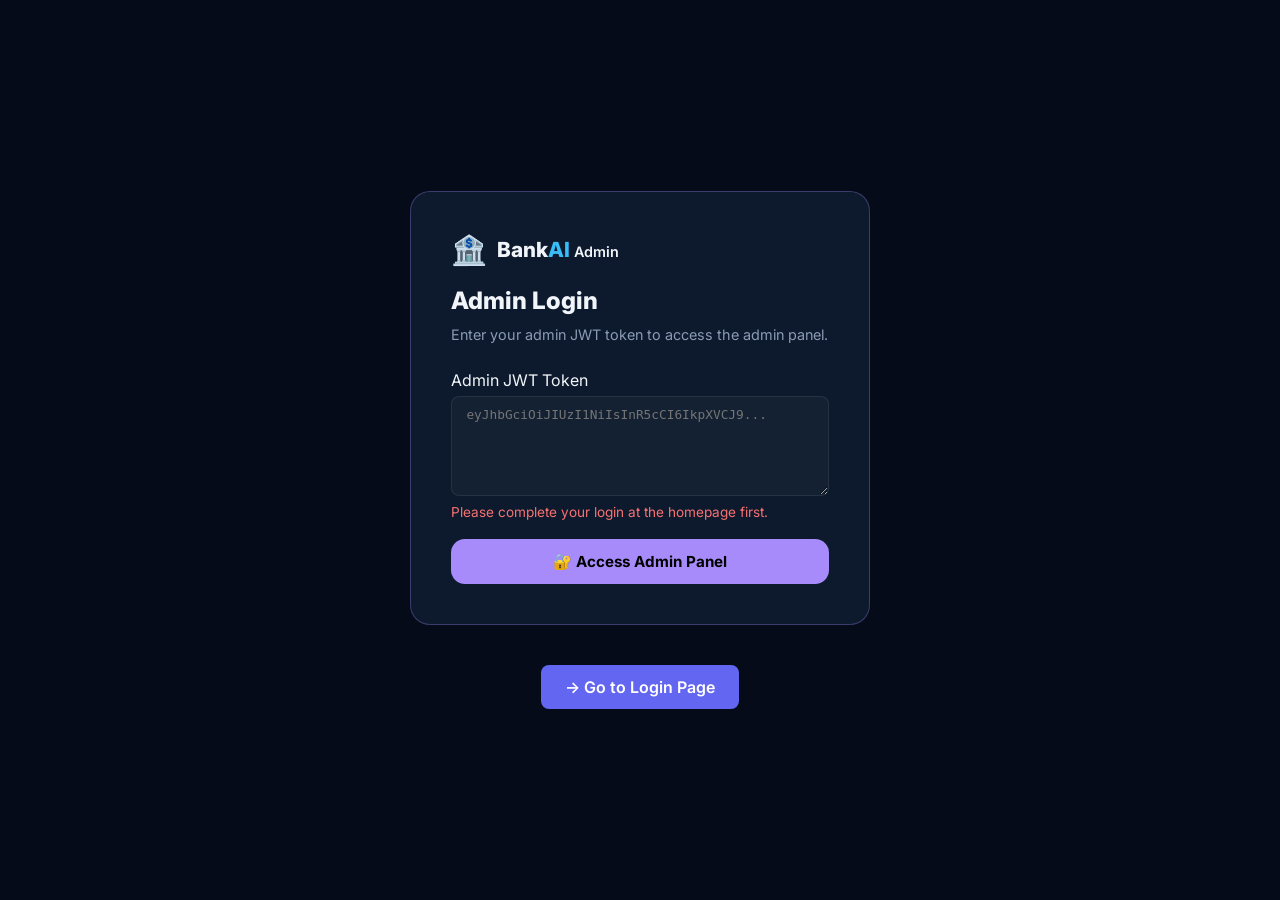
==== commit e89c564b: "feat: admin panel — add Audits tab, audit stats cards, filterable log table, Edit Bank modal" ====
--- a/admin.html
+++ b/admin.html
@@ -61,6 +61,9 @@
     <button class="nav-btn" id="nav-submissions" onclick="showTab('submissions')">
       <span class="nav-icon">📊</span> Submissions
     </button>
+    <button class="nav-btn" id="nav-audits" onclick="showTab('audits')">
+      <span class="nav-icon">🔍</span> Audit Logs
+    </button>
 
     <div class="sidebar-footer">
       <div class="admin-user-pill" id="adminUserPill">Admin ●</div>
@@ -73,7 +76,7 @@
     <div class="topbar">
       <div>
         <h1 id="pageTitle">Banks</h1>
-        <div style="font-size:.85rem;color:var(--muted);margin-top:.2rem">Manage your banking infrastructure</div>
+        <div style="font-size:.85rem;color:var(--muted);margin-top:.2rem" id="pageSubtitle">Manage your banking infrastructure</div>
       </div>
       <div class="topbar-right">
         <div class="online-badge">System Online</div>
@@ -91,7 +94,7 @@
           <table id="banksTable">
             <thead>
               <tr>
-                <th>ID</th><th>Name</th><th>Code</th><th>Status</th><th>Action</th>
+                <th>ID</th><th>Name</th><th>Code</th><th>Status</th><th>Actions</th>
               </tr>
             </thead>
             <tbody id="banksBody">
@@ -129,37 +132,19 @@
       <!-- Selected form detail -->
       <div id="formDetailCard" style="display:none">
         <div class="card">
-          <div class="card-header">
-            <span class="card-title">📂 <span id="selectedFormName">—</span></span>
-            <span class="badge badge-blue" id="selectedFormCode"></span>
-          </div>
-
-          <!-- Sections sub-section -->
-          <div class="sub-section">
-            <div class="sub-section-header">
-              <span class="sub-section-title">Sections</span>
-              <button class="btn btn-secondary btn-sm" onclick="openModal('sectionModal')">+ Add Section</button>
+          <div class="card-header" style="border-bottom: 1px solid var(--border); padding-bottom: 1rem; margin-bottom: 1.5rem;">
+            <div style="display:flex; align-items:center; gap:0.75rem;">
+              <span class="card-title" style="font-size: 1.25rem;">📂 <span id="selectedFormName">—</span></span>
+              <span class="badge badge-blue" id="selectedFormCode" style="font-family: monospace;"></span>
             </div>
-            <div class="table-wrap">
-              <table>
-                <thead><tr><th>ID</th><th>Name</th><th>Order</th></tr></thead>
-                <tbody id="sectionsBody"></tbody>
-              </table>
+            <div style="display:flex; gap:0.5rem;">
+              <button class="btn btn-secondary btn-sm" onclick="openModal('sectionModal')">📁 Add Section</button>
+              <button class="btn btn-primary btn-sm" onclick="openCreateFieldModal()">🔧 Add Field</button>
             </div>
           </div>
 
-          <!-- Fields sub-section -->
-          <div class="sub-section">
-            <div class="sub-section-header">
-              <span class="sub-section-title">Fields</span>
-              <button class="btn btn-secondary btn-sm" onclick="openCreateFieldModal()">+ Add Field</button>
-            </div>
-            <div class="table-wrap">
-              <table>
-                <thead><tr><th>ID</th><th>Key</th><th>Label</th><th>Type</th><th>Required</th><th>Active</th><th>Actions</th></tr></thead>
-                <tbody id="fieldsBody"></tbody>
-              </table>
-            </div>
+          <div class="visual-form-builder" id="visualFormBuilder">
+            <!-- Dynamically populated visual sections and fields -->
           </div>
         </div>
       </div>
@@ -199,6 +184,62 @@
         <div id="submissionDetailBody"></div>
       </div>
     </div>
+
+    <!-- ── AUDIT LOGS TAB ── -->
+    <div class="tab-pane" id="tab-audits">
+
+      <!-- Stats cards -->
+      <div id="auditStatsRow" style="display:grid;grid-template-columns:repeat(auto-fit,minmax(160px,1fr));gap:1rem;margin-bottom:1.5rem;"></div>
+
+      <div class="card">
+        <div class="card-header">
+          <span class="card-title">Audit Log</span>
+          <div style="display:flex;align-items:center;gap:.6rem;flex-wrap:wrap;">
+            <!-- Entity filter -->
+            <select class="form-select" id="auditEntityFilter" onchange="loadAudits()" style="font-size:.82rem;padding:.35rem .7rem;">
+              <option value="">All Types</option>
+              <option value="bank">Banks</option>
+              <option value="form">Forms</option>
+              <option value="section">Sections</option>
+              <option value="field">Fields</option>
+            </select>
+            <!-- Action filter -->
+            <select class="form-select" id="auditActionFilter" onchange="loadAudits()" style="font-size:.82rem;padding:.35rem .7rem;">
+              <option value="">All Actions</option>
+              <option value="create">Create</option>
+              <option value="update">Update</option>
+              <option value="toggle">Toggle</option>
+              <option value="delete">Delete</option>
+            </select>
+            <button class="btn btn-secondary btn-sm" onclick="loadAudits()">↻ Refresh</button>
+          </div>
+        </div>
+        <div class="table-wrap">
+          <table>
+            <thead>
+              <tr>
+                <th>Time</th>
+                <th>Actor</th>
+                <th>Action</th>
+                <th>Type</th>
+                <th>Entity</th>
+                <th>Details</th>
+              </tr>
+            </thead>
+            <tbody id="auditsBody">
+              <tr><td colspan="6"><div class="empty"><div class="spin"></div></div></td></tr>
+            </tbody>
+          </table>
+        </div>
+        <!-- Pagination -->
+        <div style="display:flex;gap:.5rem;margin-top:1rem;align-items:center;">
+          <button class="btn btn-secondary btn-sm" id="auditPrevBtn" onclick="auditPrevPage()">← Prev</button>
+          <span id="auditPageInfo" style="font-size:.85rem;color:var(--muted)"></span>
+          <button class="btn btn-secondary btn-sm" id="auditNextBtn" onclick="auditNextPage()">Next →</button>
+        </div>
+      </div>
+    </div>
+
   </main>
 </div>
 
@@ -222,6 +263,30 @@
     <div class="modal-actions">
       <button class="btn btn-secondary" onclick="closeModal('bankModal')">Cancel</button>
       <button class="btn btn-primary" onclick="createBank()">Create Bank</button>
+    </div>
+  </div>
+</div>
+
+<!-- Edit Bank Modal -->
+<div class="modal-overlay" id="bankEditModal">
+  <div class="modal">
+    <div class="modal-top">
+      <h2>✏️ Edit Bank</h2>
+      <button class="modal-close" onclick="closeModal('bankEditModal')">✕</button>
+    </div>
+    <div class="form-group">
+      <label>Bank Name</label>
+      <input type="text" class="form-input" id="editBankName" placeholder="e.g. HDFC Bank" />
+    </div>
+    <div class="form-group">
+      <label>
+        <input type="checkbox" id="editBankActive" style="margin-right:.4rem" />
+        Active (visible to users)
+      </label>
+    </div>
+    <div class="modal-actions">
+      <button class="btn btn-secondary" onclick="closeModal('bankEditModal')">Cancel</button>
+      <button class="btn btn-primary" onclick="saveBankEdit()">Save Changes</button>
     </div>
   </div>
 </div>
--- a/css/admin.css
+++ b/css/admin.css
@@ -302,3 +302,400 @@
 }
 
 .type-chip:hover { border-color: rgba(255,255,255,.2); }
+
+/* ── Visual Form Builder ── */
+.visual-form-builder {
+  display: flex;
+  flex-direction: column;
+  gap: 1.5rem;
+  margin-top: 1rem;
+}
+
+.builder-section-card {
+  background: rgba(255, 255, 255, 0.02);
+  border: 1px solid rgba(255, 255, 255, 0.05);
+  border-radius: var(--radius-md);
+  padding: 1.25rem;
+  transition: border-color var(--transition);
+}
+
+.builder-section-card:hover {
+  border-color: rgba(56, 189, 248, 0.2);
+}
+
+.builder-section-card.general-section {
+  background: rgba(167, 139, 250, 0.02);
+  border-color: rgba(167, 139, 250, 0.08);
+}
+
+.builder-section-header {
+  display: flex;
+  align-items: center;
+  justify-content: space-between;
+  border-bottom: 1px solid rgba(255, 255, 255, 0.05);
+  padding-bottom: 0.75rem;
+  margin-bottom: 1rem;
+}
+
+.builder-section-title {
+  font-size: 1.05rem;
+  font-weight: 700;
+  color: var(--text-primary);
+}
+
+.section-order-badge {
+  font-size: 0.75rem;
+  background: rgba(56, 189, 248, 0.08);
+  border: 1px solid rgba(56, 189, 248, 0.2);
+  color: var(--accent);
+  padding: 0.2rem 0.5rem;
+  border-radius: var(--radius-sm);
+  font-weight: 600;
+}
+
+.builder-field-grid {
+  display: grid;
+  grid-template-columns: repeat(auto-fill, minmax(280px, 1fr));
+  gap: 1rem;
+}
+
+.builder-field-card {
+  background: rgba(15, 20, 40, 0.45);
+  border: 1px solid var(--border);
+  border-radius: var(--radius-sm);
+  padding: 1rem;
+  display: flex;
+  flex-direction: column;
+  gap: 0.75rem;
+  transition: all var(--transition);
+  position: relative;
+  overflow: hidden;
+}
+
+.builder-field-card:hover {
+  border-color: var(--accent);
+  transform: translateY(-2px);
+  box-shadow: 0 4px 12px rgba(0, 0, 0, 0.2);
+}
+
+.builder-field-card.field-inactive {
+  opacity: 0.6;
+  border-color: rgba(248, 113, 113, 0.2);
+  background: rgba(248, 113, 113, 0.02);
+}
+
+.field-card-header {
+  display: flex;
+  align-items: center;
+  justify-content: space-between;
+  gap: 0.5rem;
+}
+
+.field-card-label {
+  font-size: 0.88rem;
+  font-weight: 600;
+  color: var(--text-primary);
+  white-space: nowrap;
+  overflow: hidden;
+  text-overflow: ellipsis;
+}
+
+.field-required-star {
+  color: var(--accent-danger);
+  font-weight: 700;
+}
+
+.field-edit-btn {
+  background: transparent;
+  border: none;
+  cursor: pointer;
+  font-size: 0.9rem;
+  opacity: 0.5;
+  transition: opacity var(--transition), transform var(--transition);
+  display: flex;
+  align-items: center;
+  justify-content: center;
+  padding: 0.2rem;
+  border-radius: 4px;
+}
+
+.field-edit-btn:hover {
+  opacity: 1;
+  transform: scale(1.15);
+  background: rgba(255, 255, 255, 0.05);
+}
+
+.field-card-preview {
+  flex-grow: 1;
+  display: flex;
+  align-items: center;
+}
+
+.field-card-footer {
+  display: flex;
+  align-items: center;
+  justify-content: space-between;
+  border-top: 1px solid rgba(255, 255, 255, 0.04);
+  padding-top: 0.5rem;
+  margin-top: auto;
+  gap: 0.5rem;
+}
+
+.field-key-badge {
+  font-size: 0.72rem;
+  background: rgba(255, 255, 255, 0.05);
+  padding: 0.15rem 0.4rem;
+  border-radius: 4px;
+  color: var(--text-secondary);
+  font-family: monospace;
+  white-space: nowrap;
+  overflow: hidden;
+  text-overflow: ellipsis;
+  max-width: 130px;
+}
+
+.empty-section-placeholder {
+  grid-column: 1 / -1;
+  padding: 1.5rem;
+  border: 1px dashed rgba(255, 255, 255, 0.08);
+  border-radius: var(--radius-sm);
+  display: flex;
+  align-items: center;
+  justify-content: center;
+  gap: 0.5rem;
+  color: var(--text-muted);
+  font-size: 0.85rem;
+}
+
+.empty-builder {
+  padding: 3rem 1.5rem;
+  text-align: center;
+  border: 1px dashed rgba(255, 255, 255, 0.1);
+  border-radius: var(--radius-md);
+  background: rgba(255, 255, 255, 0.01);
+}
+
+/* ── Modal Overlay ── */
+.modal-overlay {
+  position: fixed;
+  inset: 0;
+  background: rgba(10, 15, 30, 0.80);
+  backdrop-filter: blur(10px);
+  -webkit-backdrop-filter: blur(10px);
+  display: flex;
+  align-items: center;
+  justify-content: center;
+  z-index: 1000;
+  opacity: 0;
+  pointer-events: none;
+  transition: opacity 0.25s ease;
+}
+
+.modal-overlay.open {
+  opacity: 1;
+  pointer-events: auto;
+}
+
+/* ── Modal Card ── */
+.modal {
+  background: #0d1a2d;
+  border: 1px solid rgba(167, 139, 250, 0.2);
+  border-radius: var(--radius-lg, 16px);
+  box-shadow: 0 24px 48px rgba(0, 0, 0, 0.6);
+  width: 90%;
+  max-width: 480px;
+  padding: 2rem;
+  transform: scale(0.92) translateY(12px);
+  transition: transform 0.25s ease, opacity 0.25s ease;
+}
+
+.modal-overlay.open .modal {
+  transform: scale(1) translateY(0);
+}
+
+/* ── Modal Top (header row) ── */
+.modal-top {
+  display: flex;
+  align-items: center;
+  justify-content: space-between;
+  margin-bottom: 1.25rem;
+  padding-bottom: 0.85rem;
+  border-bottom: 1px solid rgba(255, 255, 255, 0.07);
+}
+
+.modal-top h2 {
+  font-size: 1.15rem;
+  font-weight: 700;
+  color: var(--text-primary);
+}
+
+/* ── Modal Close Button ── */
+.modal-close {
+  background: transparent;
+  border: none;
+  color: var(--text-muted);
+  font-size: 1.3rem;
+  line-height: 1;
+  cursor: pointer;
+  padding: 0.2rem 0.4rem;
+  border-radius: 6px;
+  transition: color 0.15s, background 0.15s;
+}
+
+.modal-close:hover {
+  color: var(--accent-danger, #f87171);
+  background: rgba(248, 113, 113, 0.1);
+}
+
+/* ── Modal Actions (footer buttons row) ── */
+.modal-actions {
+  display: flex;
+  justify-content: flex-end;
+  gap: 0.75rem;
+  margin-top: 1.5rem;
+  padding-top: 1rem;
+  border-top: 1px solid rgba(255, 255, 255, 0.07);
+}
+
+/* ── Form inputs used inside modals ── */
+.form-input,
+.form-textarea,
+.form-select {
+  width: 100%;
+  background: rgba(255, 255, 255, 0.03);
+  border: 1px solid var(--border, rgba(255, 255, 255, 0.08));
+  border-radius: 8px;
+  padding: 0.65rem 0.9rem;
+  font-family: inherit;
+  font-size: 0.9rem;
+  color: var(--text-primary);
+  outline: none;
+  transition: border-color 0.15s;
+  display: block;
+  margin-top: 0.35rem;
+}
+
+.form-input:focus,
+.form-textarea:focus,
+.form-select:focus {
+  border-color: var(--accent-purple, #a78bfa);
+  box-shadow: 0 0 0 3px rgba(167, 139, 250, 0.12);
+}
+
+.form-textarea {
+  resize: vertical;
+  min-height: 80px;
+}
+
+.form-select {
+  cursor: pointer;
+  appearance: none;
+  background-image: url("data:image/svg+xml,%3Csvg xmlns='http://www.w3.org/2000/svg' width='12' height='12' viewBox='0 0 12 12'%3E%3Cpath fill='%23888' d='M6 8L1 3h10z'/%3E%3C/svg%3E");
+  background-repeat: no-repeat;
+  background-position: right 0.9rem center;
+  padding-right: 2.2rem;
+}
+
+/* ── Form row (2-column grid inside modals) ── */
+.form-row {
+  display: grid;
+  grid-template-columns: 1fr 1fr;
+  gap: 0.85rem;
+}
+
+/* ── Accent button used in auth overlay ── */
+.btn-accent {
+  background: var(--accent-purple, #a78bfa);
+  color: #000;
+  font-weight: 700;
+}
+
+.btn-accent:hover {
+  transform: translateY(-2px);
+  box-shadow: 0 4px 16px rgba(167, 139, 250, 0.4);
+}
+
+/* ── Empty / loading states ── */
+.empty {
+  display: flex;
+  align-items: center;
+  justify-content: center;
+  padding: 2rem;
+  color: var(--text-muted);
+  font-size: 0.88rem;
+}
+
+.spin {
+  width: 22px;
+  height: 22px;
+  border: 2px solid rgba(255, 255, 255, 0.1);
+  border-top-color: var(--accent, #34d399);
+  border-radius: 50%;
+  animation: spin 0.7s linear infinite;
+}
+
+@keyframes spin {
+  to { transform: rotate(360deg); }
+}
+
+/* ── Submission count badge ── */
+.card-count {
+  font-size: 0.82rem;
+  color: var(--text-muted);
+  background: rgba(255, 255, 255, 0.04);
+  padding: 0.2rem 0.6rem;
+  border-radius: 999px;
+  border: 1px solid var(--border, rgba(255, 255, 255, 0.08));
+}
+
+/* ── Audit Stats Cards ── */
+.audit-stat-card {
+  background: rgba(255,255,255,.03);
+  border: 1px solid rgba(255,255,255,.07);
+  border-radius: 12px;
+  padding: 1.1rem 1.2rem;
+  text-align: center;
+  transition: border-color .2s, background .2s;
+}
+.audit-stat-card:hover {
+  background: rgba(255,255,255,.055);
+  border-color: rgba(255,255,255,.14);
+}
+.audit-stat-value {
+  font-size: 2rem;
+  font-weight: 800;
+  background: linear-gradient(135deg, var(--accent, #34d399), var(--accent-blue, #60a5fa));
+  -webkit-background-clip: text;
+  -webkit-text-fill-color: transparent;
+  background-clip: text;
+  line-height: 1;
+  margin-bottom: .35rem;
+}
+.audit-stat-label {
+  font-size: .78rem;
+  font-weight: 600;
+  color: var(--text-muted, rgba(255,255,255,.5));
+  text-transform: uppercase;
+  letter-spacing: .5px;
+}
+
+/* ── Audit detail chips ── */
+.audit-detail-chip {
+  display: inline-block;
+  background: rgba(255,255,255,.05);
+  border: 1px solid rgba(255,255,255,.08);
+  border-radius: 6px;
+  padding: .1rem .4rem;
+  font-size: .75rem;
+  color: var(--text-secondary, rgba(255,255,255,.7));
+  margin-right: .2rem;
+  margin-bottom: .15rem;
+}
+
+/* ── Responsive ── */
+@media (max-width: 640px) {
+  .modal { padding: 1.25rem; }
+  .form-row { grid-template-columns: 1fr; }
+  .main { padding: 1rem; }
+}
+
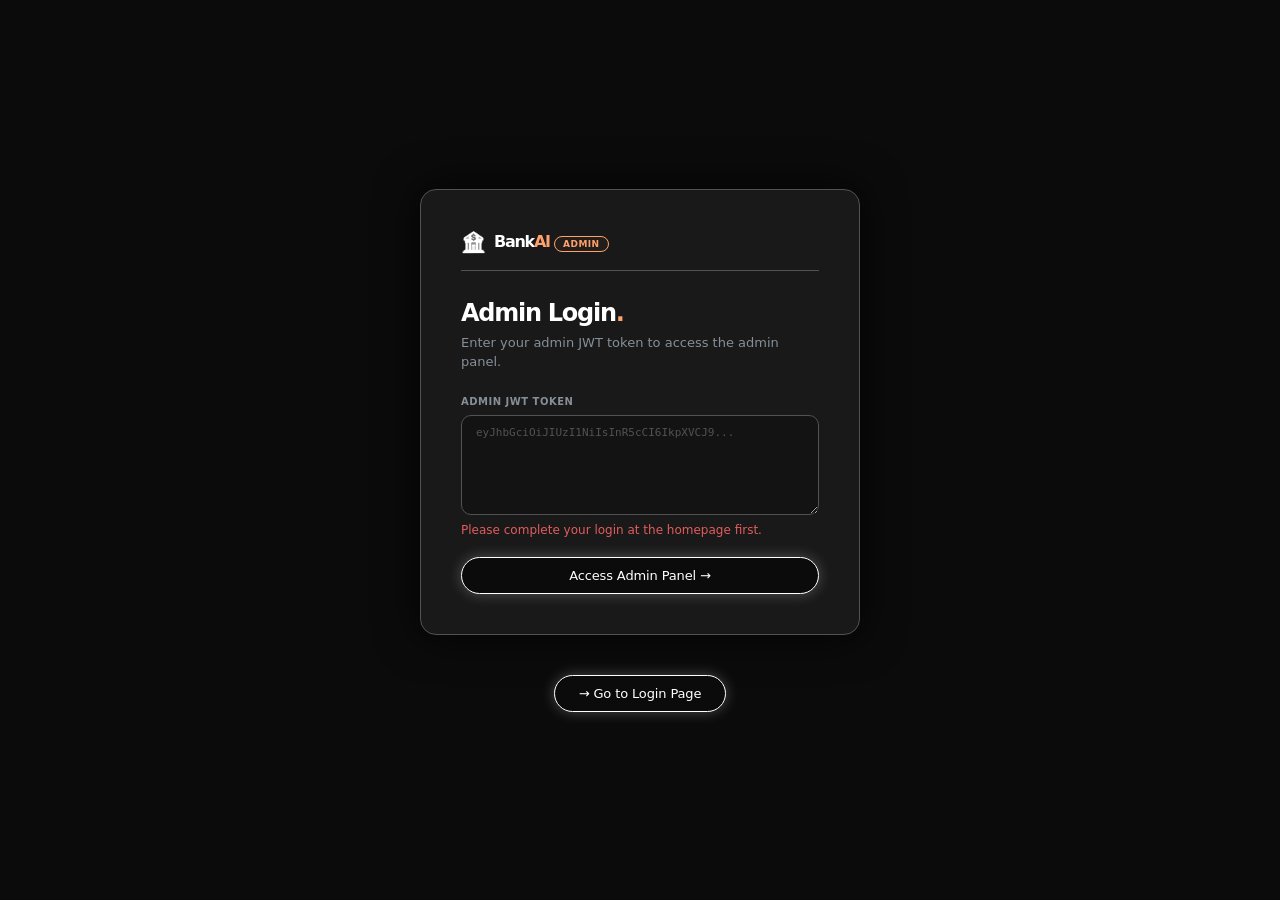
==== commit 52659873: "style(admin): redesign admin console and visual form builder, and add mobile bottom nav dock" ====
--- a/admin.html
+++ b/admin.html
@@ -18,19 +18,19 @@
 <!-- Auth overlay -->
 <div class="auth-overlay" id="authOverlay">
   <div class="auth-box">
-    <div style="display:flex;align-items:center;gap:.6rem;margin-bottom:1.2rem;">
-      <span style="font-size:1.8rem">🏦</span>
-      <span style="font-size:1.3rem;font-weight:800">Bank<span style="color:var(--accent)">AI</span> <span style="font-size:.9rem;color:var(--accent3);font-weight:600">Admin</span></span>
-    </div>
-    <h1>Admin Login</h1>
+    <div class="logo">
+      <span class="logo-icon">🏦</span>
+      <span class="logo-text">Bank<span class="logo-accent">AI</span> <span class="admin-badge">ADMIN</span></span>
+    </div>
+    <h1>Admin Login<span style="color:var(--color-fey-ember)">.</span></h1>
     <p>Enter your admin JWT token to access the admin panel.</p>
     <div class="form-group">
-      <label>Admin JWT Token</label>
-      <textarea id="tokenInput" class="form-textarea" style="width:100%;min-height:100px;font-size:.8rem;font-family:monospace" placeholder="eyJhbGciOiJIUzI1NiIsInR5cCI6IkpXVCJ9..."></textarea>
+      <label class="form-label">Admin JWT Token</label>
+      <textarea id="tokenInput" class="form-textarea" style="width:100%;min-height:100px;font-family:monospace;font-size:11px;" placeholder="eyJhbGciOiJIUzI1NiIsInR5cCI6IkpXVCJ9..."></textarea>
       <div class="auth-error" id="authError">Invalid or non-admin token. Please try again.</div>
     </div>
     <button class="btn btn-accent" style="width:100%;" onclick="submitToken()">
-      🔐 Access Admin Panel
+      Access Admin Panel →
     </button>
   </div>
 </div>
@@ -70,6 +70,26 @@
       <button class="btn btn-secondary btn-sm" style="width:100%" onclick="logout()">🚪 Logout</button>
     </div>
   </aside>
+
+  <!-- Mobile Sticky bottom nav dock -->
+  <nav class="mobile-nav-dock" aria-label="Mobile navigation">
+    <button class="mobile-nav-btn active" id="m-nav-banks" onclick="showTab('banks')">
+      <span class="nav-icon">🏛️</span>
+      <span>Banks</span>
+    </button>
+    <button class="mobile-nav-btn" id="m-nav-forms" onclick="showTab('forms')">
+      <span class="nav-icon">📋</span>
+      <span>Forms</span>
+    </button>
+    <button class="mobile-nav-btn" id="m-nav-submissions" onclick="showTab('submissions')">
+      <span class="nav-icon">📊</span>
+      <span>Submissions</span>
+    </button>
+    <button class="mobile-nav-btn" id="m-nav-audits" onclick="showTab('audits')">
+      <span class="nav-icon">🔍</span>
+      <span>Audits</span>
+    </button>
+  </nav>
 
   <!-- Main -->
   <main class="main">
--- a/css/tokens.css
+++ b/css/tokens.css
@@ -1,54 +1,147 @@
 /* ═══════════════════════════════════════════════════
-   BankAI — Shared Design Tokens
+   BankAI — Shared Design Tokens (Fey Terminal Theme)
    ═══════════════════════════════════════════════════ */
 
 :root {
-  /* Unified Harmonious Color Palette */
-  --bg-deep: #050b18;
-  --bg-card: rgba(15, 20, 40, 0.65);
-  --bg-card-border: rgba(56, 189, 248, 0.12);
-  --glass-blur: 24px;
+  /* Colors */
+  --color-fey-white: #ffffff;
+  --color-fey-ink: #0b0b0b;
+  --color-fey-charcoal: #191919;
+  --color-fey-obsidian: #131313;
+  --color-fey-graphite: #868f97;
+  --color-fey-mist: #cccccc;
+  --color-fey-smoke: #525252;
+  --color-fey-pale: #e6e6e6;
+  --color-fey-ash: #999999;
+  
+  --color-fey-ember: #ffa16c;
+  --gradient-fey-ember: linear-gradient(97.13deg, rgb(255, 161, 108) 8.47%, rgb(85, 27, 16) 108.41%);
+  
+  --color-fey-signal: #479ffa;
+  --color-fey-growth: #4ebe96;
+  --color-fey-abyss: #000000;
+  
+  --color-fey-frost: #b6d6ff;
+  --gradient-fey-frost: linear-gradient(96.44deg, rgb(182, 214, 255) 6.12%, rgb(57, 63, 86) 110.28%);
+  
+  --color-fey-volt: #d6fe51;
+  --gradient-fey-volt: linear-gradient(96.44deg, rgb(214, 254, 81) 6.12%, rgb(88, 81, 11) 110.28%);
 
-  /* Accents */
-  --accent: #38bdf8;
-  --accent-soft: rgba(56, 189, 248, 0.15);
-  --accent-glow: rgba(56, 189, 248, 0.35);
+  /* Typography — Font Families */
+  --font-calibre: 'Calibre', ui-sans-serif, system-ui, -apple-system, BlinkMacSystemFont, "Segoe UI", Roboto, sans-serif;
 
-  --accent-green: #34d399;
-  --accent-green-soft: rgba(52, 211, 153, 0.15);
-  --accent-green-glow: rgba(52, 211, 153, 0.35);
+  /* Typography — Scale */
+  --text-caption: 10px;
+  --leading-caption: 1.5;
+  --text-body: 14px;
+  --leading-body: 1.5;
+  --text-heading-sm: 18px;
+  --leading-heading-sm: 1.32;
+  --text-heading: 24px;
+  --leading-heading: 1.25;
+  --tracking-heading: -1.27px;
+  --text-heading-lg: 26px;
+  --leading-heading-lg: 1.2;
+  --tracking-heading-lg: -1.38px;
+  --text-display: 48px;
+  --leading-display: 1.1;
+  --tracking-display: -3.84px;
+  --text-display-lg: 54px;
+  --leading-display-lg: 1;
+  --tracking-display-lg: -4.32px;
 
-  --accent-purple: #a78bfa;
-  --accent-purple-soft: rgba(167, 139, 250, 0.15);
-  --accent-purple-glow: rgba(167, 139, 250, 0.35);
+  /* Typography — Weights */
+  --font-weight-regular: 400;
+  --font-weight-medium: 500;
+  --font-weight-semibold: 600;
+  --font-weight-bold: 700;
 
-  --accent-danger: #f87171;
-  --accent-danger-soft: rgba(248, 113, 113, 0.15);
-  --accent-danger-glow: rgba(248, 113, 113, 0.35);
+  /* Spacing */
+  --spacing-4: 4px;
+  --spacing-6: 6px;
+  --spacing-8: 8px;
+  --spacing-10: 10px;
+  --spacing-14: 14px;
+  --spacing-15: 15px;
+  --spacing-16: 16px;
+  --spacing-18: 18px;
+  --spacing-20: 20px;
+  --spacing-21: 21px;
+  --spacing-24: 24px;
+  --spacing-28: 28px;
+  --spacing-32: 32px;
+  --spacing-40: 40px;
+  --spacing-42: 42px;
+  --spacing-103: 103px;
 
-  --accent-warning: #fbbf24;
-  --accent-warning-soft: rgba(251, 191, 36, 0.15);
-  --accent-warning-glow: rgba(251, 191, 36, 0.35);
+  /* Layout */
+  --page-max-width: 1200px;
+  --section-gap: 64px;
+  --card-padding: 18px;
+  --element-gap: 12px;
 
-  /* Typography / Text Colors */
-  --text-primary: #f1f5f9;
-  --text-secondary: #94a3b8;
-  --text-muted: #8b9bb5; /* Fixed to meet WCAG AA contrast (4.5:1 on background) */
+  /* Border Radius */
+  --radius-md: 6px;
+  --radius-lg: 10px;
+  --radius-xl: 14px;
+  --radius-2xl: 16px;
+  --radius-full: 99px;
+  --radius-featured: 275px;
 
-  /* Border Radii */
-  --radius-sm: 8px;
-  --radius-md: 14px;
-  --radius-lg: 20px;
-  --radius-xl: 28px;
-  --radius-full: 999px;
+  /* Named Radii */
+  --radius-cards: 16px;
+  --radius-icons: 6px;
+  --radius-small: 10px;
+  --radius-buttons: 99px;
+  --radius-featured-pill: 275px;
 
   /* Shadows */
-  --shadow-card: 0 8px 32px rgba(0, 0, 0, 0.45);
-  --shadow-glow: 0 0 30px var(--accent-glow);
+  --shadow-xl: rgba(0, 0, 0, 0.8) 0px 0px 44px 0px;
+  --shadow-subtle: rgba(0, 0, 0, 0.85) 0px 1px 0px 0px;
+  --shadow-md: rgba(255, 255, 255, 0.25) 0px 0px 14px 0px;
+  --shadow-xl-2: rgba(0, 0, 0, 0.5) 0px 0px 35px 0px;
 
-  /* Font Family */
-  --font: 'Inter', system-ui, -apple-system, sans-serif;
+  /* Surfaces */
+  --surface-canvas: #0b0b0b;
+  --surface-card: #191919;
+  --surface-elevated: #131313;
+  --surface-overlay: #000000cc;
 
-  /* Global Animations */
+  /* Unified Compatibility Mappings */
+  --bg-deep: var(--surface-canvas);
+  --bg-card: var(--surface-card);
+  --bg-card-border: var(--color-fey-smoke);
+  --bg-surface-hover: rgba(255, 255, 255, 0.04);
+  
+  --accent: var(--color-fey-signal);
+  --accent-soft: rgba(71, 159, 250, 0.12);
+  --accent-glow: rgba(71, 159, 250, 0.25);
+  
+  --accent-green: var(--color-fey-growth);
+  --accent-green-soft: rgba(78, 190, 150, 0.12);
+  --accent-green-glow: rgba(78, 190, 150, 0.25);
+  
+  --accent-purple: var(--color-fey-ember);
+  --accent-purple-soft: rgba(255, 161, 108, 0.12);
+  --accent-purple-glow: rgba(255, 161, 108, 0.25);
+  
+  --accent-danger: #e25c5c;
+  --accent-danger-soft: rgba(226, 92, 92, 0.12);
+  --accent-danger-glow: rgba(226, 92, 92, 0.25);
+  
+  --accent-warning: #ffa16c;
+  --accent-warning-soft: rgba(255, 161, 108, 0.12);
+  --accent-warning-glow: rgba(255, 161, 108, 0.25);
+  
+  --border: var(--color-fey-smoke);
+  --border-muted: rgba(255, 255, 255, 0.05);
+
+  --text-primary: var(--color-fey-white);
+  --text-secondary: var(--color-fey-graphite);
+  --text-muted: var(--color-fey-ash);
+  
+  --font: var(--font-calibre);
   --transition: 0.3s cubic-bezier(0.4, 0, 0.2, 1);
+  --shadow-card: var(--shadow-xl);
+  --shadow-glow: var(--shadow-md);
 }
--- a/css/base.css
+++ b/css/base.css
@@ -1,5 +1,5 @@
 /* ═══════════════════════════════════════════════════
-   BankAI — Shared Base Styles
+   BankAI — Shared Base Styles (Fey Terminal Theme)
    ═══════════════════════════════════════════════════ */
 
 /* ── Reset ── */
@@ -12,18 +12,19 @@
 html {
   font-size: 16px;
   scroll-behavior: smooth;
+  background-color: var(--color-fey-ink);
 }
 
 body {
   font-family: var(--font);
-  background: var(--bg-deep);
+  background: var(--surface-canvas);
   color: var(--text-primary);
   min-height: 100vh;
   overflow-x: hidden;
   -webkit-font-smoothing: antialiased;
 }
 
-/* ── Ambient Background ── */
+/* ── Ambient Background (Deep, subtle depth halos) ── */
 .ambient-bg {
   position: fixed;
   inset: 0;
@@ -35,110 +36,167 @@
 .orb {
   position: absolute;
   border-radius: 50%;
-  filter: blur(100px);
-  opacity: 0.25; /* Reduced opacity for better performance */
-  animation: orbFloat 18s ease-in-out infinite alternate;
-  will-change: transform; /* Performance optimization */
+  filter: blur(140px);
+  opacity: 0.04; /* Extremely subtle terminal glow */
+  animation: orbFloat 24s ease-in-out infinite alternate;
+  will-change: transform;
 }
 
 .orb-1 {
-  width: 420px; height: 420px;
-  background: radial-gradient(circle, var(--accent) 0%, transparent 70%);
-  top: -80px; left: -100px;
+  width: 500px; height: 500px;
+  background: radial-gradient(circle, var(--color-fey-signal) 0%, transparent 70%);
+  top: -100px; left: -100px;
   animation-delay: 0s;
 }
 .orb-2 {
+  width: 400px; height: 400px;
+  background: radial-gradient(circle, var(--color-fey-ember) 0%, transparent 70%);
+  bottom: -80px; right: -80px;
+  animation-delay: -8s;
+}
+.orb-3 {
   width: 350px; height: 350px;
-  background: radial-gradient(circle, var(--accent-purple) 0%, transparent 70%);
-  bottom: -60px; right: -80px;
-  animation-delay: -6s;
-}
-.orb-3 {
-  width: 280px; height: 280px;
-  background: radial-gradient(circle, var(--accent-green) 0%, transparent 70%);
-  top: 50%; left: 60%;
-  animation-delay: -12s;
+  background: radial-gradient(circle, var(--color-fey-growth) 0%, transparent 70%);
+  top: 50%; left: 50%;
+  transform: translate(-50%, -50%);
+  animation-delay: -16s;
 }
 
 @keyframes orbFloat {
   0%   { transform: translate(0, 0) scale(1); }
-  50%  { transform: translate(40px, -30px) scale(1.12); }
-  100% { transform: translate(-20px, 20px) scale(0.95); }
-}
-
-/* ── Buttons ── */
+  50%  { transform: translate(50px, -40px) scale(1.1); }
+  100% { transform: translate(-30px, 30px) scale(0.9); }
+}
+
+/* ── Typographic Defaults ── */
+h1, h2, h3, h4, h5, h6 {
+  color: var(--color-fey-white);
+  font-weight: var(--font-weight-bold);
+  letter-spacing: var(--tracking-heading);
+}
+
+p {
+  color: var(--color-fey-graphite);
+  font-weight: var(--font-weight-regular);
+}
+
+/* ── Buttons (Fey Ghost Button design) ── */
 .btn {
   display: inline-flex;
   align-items: center;
   justify-content: center;
-  padding: 12px 24px;
+  padding: 10px 24px;
   font-family: var(--font);
-  font-size: 0.95rem;
-  font-weight: 500;
-  border-radius: var(--radius-md);
+  font-size: 13px;
+  font-weight: var(--font-weight-medium);
+  border-radius: var(--radius-buttons);
   border: 1px solid transparent;
   cursor: pointer;
   transition: var(--transition);
   text-decoration: none;
-}
-
+  letter-spacing: -0.01em;
+  outline: none;
+}
+
+/* Primary Button is Ghost with a soft white halo */
 .btn-primary {
-  background: var(--accent);
-  color: #000;
-  font-weight: 600;
+  background: var(--surface-canvas);
+  color: var(--color-fey-white);
+  border: 1px solid var(--color-fey-white);
+  box-shadow: var(--shadow-md); /* rgba(255,255,255,0.25) 0px 0px 14px 0px */
 }
 .btn-primary:hover {
-  transform: translateY(-2px);
-  box-shadow: var(--shadow-glow);
-}
-
+  transform: translateY(-1px);
+  background: rgba(255, 255, 255, 0.05);
+  box-shadow: rgba(255, 255, 255, 0.35) 0px 0px 18px 0px;
+}
+.btn-primary:active {
+  transform: translateY(0);
+}
+
+/* Secondary Button sits in Fey Graphite border */
 .btn-secondary {
-  background: var(--bg-surface, rgba(255, 255, 255, 0.04));
-  color: var(--text-primary);
-  border-color: var(--border, rgba(255, 255, 255, 0.08));
+  background: transparent;
+  color: var(--color-fey-graphite);
+  border: 1px solid var(--color-fey-smoke);
 }
 .btn-secondary:hover {
-  background: var(--bg-surface-hover, rgba(255, 255, 255, 0.08));
-  transform: translateY(-2px);
-}
-
+  background: rgba(255, 255, 255, 0.03);
+  color: var(--color-fey-white);
+  border-color: var(--color-fey-mist);
+  transform: translateY(-1px);
+}
+.btn-secondary:active {
+  transform: translateY(0);
+}
+
+/* Glow Button (used for start CTA) is styled as a premium Ember outline ghost */
 .btn-glow {
-  background: linear-gradient(135deg, var(--accent) 0%, var(--accent-green) 100%);
-  color: #000;
-  font-weight: 600;
+  background: var(--surface-canvas);
+  color: var(--color-fey-white);
+  border: 1px solid var(--color-fey-ember);
+  box-shadow: 0 0 15px rgba(255, 161, 108, 0.15);
 }
 .btn-glow:hover {
-  transform: translateY(-2px);
-  box-shadow: 0 0 25px rgba(56, 189, 248, 0.4);
+  transform: translateY(-1px);
+  box-shadow: 0 0 20px rgba(255, 161, 108, 0.3);
+  background: rgba(255, 161, 108, 0.04);
 }
 
 .btn-sm {
-  padding: 6px 12px;
-  font-size: 0.85rem;
-  border-radius: var(--radius-sm);
-}
-
-/* ── Input Validation Styles ── */
+  padding: 6px 16px;
+  font-size: 11px;
+}
+
+.btn:disabled {
+  opacity: 0.4;
+  cursor: not-allowed;
+  transform: none !important;
+  box-shadow: none !important;
+}
+
+/* ── Inputs & Form Controls ── */
+input, textarea, select {
+  background: var(--surface-elevated);
+  border: 1px solid var(--color-fey-smoke);
+  border-radius: var(--radius-small);
+  padding: 10px 14px;
+  color: var(--color-fey-white);
+  font-family: var(--font);
+  font-size: var(--text-body);
+  outline: none;
+  transition: var(--transition);
+}
+
+input:focus, textarea:focus, select:focus {
+  border-color: var(--color-fey-signal);
+}
+
+input::placeholder, textarea::placeholder {
+  color: var(--color-fey-smoke);
+}
+
+/* ── Input Validation ── */
 .invalid {
   border-color: var(--accent-danger) !important;
-  box-shadow: 0 0 10px rgba(248, 113, 113, 0.3) !important;
+  box-shadow: 0 0 8px rgba(226, 92, 92, 0.2) !important;
   animation: shake 0.3s ease-in-out;
 }
 
 @keyframes shake {
   0%, 100% { transform: translateX(0); }
-  25% { transform: translateX(-6px); }
-  75% { transform: translateX(6px); }
+  25% { transform: translateX(-4px); }
+  75% { transform: translateX(4px); }
 }
 
 /* ── Spinner ── */
 .spinner {
   width: 24px;
   height: 24px;
-  border: 3px solid rgba(255,255,255,0.1);
+  border: 2px solid rgba(255, 255, 255, 0.1);
   border-radius: 50%;
-  border-top-color: var(--accent);
-  animation: spin 1s ease-in-out infinite;
+  border-top-color: var(--color-fey-signal);
+  animation: spin 0.8s linear infinite;
 }
 
 @keyframes spin {
@@ -153,25 +211,26 @@
   z-index: 9999;
   display: flex;
   flex-direction: column;
-  gap: 12px;
+  gap: 10px;
+  max-width: calc(100vw - 48px);
 }
 
 .toast {
-  background: rgba(15, 20, 30, 0.95);
-  border: 1px solid var(--border, rgba(255, 255, 255, 0.08));
+  background: var(--surface-card);
+  border: 1px solid var(--color-fey-smoke);
   padding: 14px 20px;
-  border-radius: var(--radius-md);
-  box-shadow: 0 10px 25px rgba(0,0,0,0.5);
-  backdrop-filter: blur(12px);
-  color: var(--text-primary);
+  border-radius: var(--radius-lg);
+  box-shadow: var(--shadow-xl);
+  color: var(--color-fey-white);
   display: flex;
   align-items: center;
-  gap: 10px;
+  gap: 12px;
   min-width: 280px;
-  max-width: 420px;
+  max-width: 400px;
   animation: slideIn 0.35s cubic-bezier(0.4, 0, 0.2, 1) forwards;
   position: relative;
   overflow: hidden;
+  cursor: pointer;
 }
 
 .toast::before {
@@ -183,10 +242,10 @@
   width: 4px;
 }
 
-.toast-info::before { background: var(--accent); }
-.toast-success::before { background: var(--accent-green); }
+.toast-info::before { background: var(--color-fey-signal); }
+.toast-success::before { background: var(--color-fey-growth); }
 .toast-error::before { background: var(--accent-danger); }
-.toast-warning::before { background: var(--accent-warning); }
+.toast-warning::before { background: var(--color-fey-ember); }
 
 @keyframes slideIn {
   from { transform: translateX(100%); opacity: 0; }
@@ -201,3 +260,19 @@
   from { transform: translateX(0); opacity: 1; }
   to { transform: translateX(100%); opacity: 0; }
 }
+
+/* Scrollbar Customization */
+::-webkit-scrollbar {
+  width: 6px;
+  height: 6px;
+}
+::-webkit-scrollbar-track {
+  background: var(--surface-canvas);
+}
+::-webkit-scrollbar-thumb {
+  background: var(--color-fey-smoke);
+  border-radius: 99px;
+}
+::-webkit-scrollbar-thumb:hover {
+  background: var(--color-fey-ash);
+}
--- a/css/admin.css
+++ b/css/admin.css
@@ -1,5 +1,5 @@
 /* ═══════════════════════════════════════════════════
-   BankAI — Admin Panel Styles
+   BankAI — Admin Panel Styles (Fey Terminal Theme)
    ═══════════════════════════════════════════════════ */
 
 :root {
@@ -9,11 +9,11 @@
 html, body {
   height: 100%;
   font-family: var(--font);
-  background: var(--bg-deep);
+  background: var(--surface-canvas);
   color: var(--text-primary);
 }
 
-/* ── Ambient ── */
+/* ── Ambient Background (Deep, subtle terminal depth) ── */
 .ambient {
   position: fixed;
   inset: 0;
@@ -25,18 +25,18 @@
 .orb {
   position: absolute;
   border-radius: 50%;
-  filter: blur(80px);
-  opacity: .13;
-  animation: drift 12s ease-in-out infinite alternate;
-}
-
-.orb-1 { width: 500px; height: 500px; background: var(--accent); top: -120px; left: -80px; }
-.orb-2 { width: 380px; height: 380px; background: var(--accent-blue); bottom: -80px; right: -60px; animation-delay: -4s; }
-.orb-3 { width: 280px; height: 280px; background: var(--accent-purple); top: 40%; left: 45%; animation-delay: -8s; }
+  filter: blur(120px);
+  opacity: .03;
+  animation: drift 16s ease-in-out infinite alternate;
+}
+
+.orb-1 { width: 500px; height: 500px; background: var(--color-fey-signal); top: -120px; left: -80px; }
+.orb-2 { width: 380px; height: 380px; background: var(--color-fey-ember); bottom: -80px; right: -60px; animation-delay: -4s; }
+.orb-3 { width: 280px; height: 280px; background: var(--color-fey-growth); top: 40%; left: 45%; animation-delay: -8s; }
 
 @keyframes drift {
   from { transform: translate(0,0) scale(1); }
-  to { transform: translate(30px,20px) scale(1.06); }
+  to { transform: translate(30px,20px) scale(1.05); }
 }
 
 /* ── Layout ── */
@@ -47,14 +47,14 @@
   min-height: 100vh;
 }
 
-/* ── Sidebar ── */
+/* ── Sidebar (Left navigation console) ── */
 .sidebar {
   width: var(--side-w);
-  background: rgba(255,255,255,0.03);
-  border-right: 1px solid var(--border);
+  background: var(--surface-elevated);
+  border-right: 1px solid var(--color-fey-smoke);
   display: flex;
   flex-direction: column;
-  padding: 1.5rem 1rem;
+  padding: 24px 16px;
   flex-shrink: 0;
   position: sticky;
   top: 0;
@@ -64,104 +64,125 @@
 .logo {
   display: flex;
   align-items: center;
-  gap: .5rem;
-  margin-bottom: 2rem;
-  padding-bottom: 1.2rem;
-  border-bottom: 1px solid var(--border);
-}
-
-.logo-icon { font-size: 1.4rem; }
-.logo-text { font-size: 1.1rem; font-weight: 700; }
-.logo-accent { color: var(--accent); }
+  gap: 8px;
+  margin-bottom: 28px;
+  padding-bottom: 16px;
+  border-bottom: 1px solid var(--color-fey-smoke);
+}
+
+.logo-icon { font-size: 20px; filter: grayscale(1) brightness(1.5); }
+.logo-text { font-size: 16px; font-weight: var(--font-weight-bold); color: var(--color-fey-white); letter-spacing: var(--tracking-heading); }
+.logo-accent { color: var(--color-fey-ember); }
+
 .admin-badge {
-  font-size: .65rem;
-  background: rgba(167,139,250,.15);
-  border: 1px solid rgba(167,139,250,.3);
-  color: var(--accent-purple);
-  padding: .15rem .5rem;
-  border-radius: 999px;
-  font-weight: 600;
+  font-size: 9px;
+  background: rgba(255, 161, 108, 0.04);
+  border: 1px solid var(--color-fey-ember);
+  color: var(--color-fey-ember);
+  padding: 2px 8px;
+  border-radius: var(--radius-buttons);
+  font-weight: var(--font-weight-semibold);
   margin-left: auto;
+  letter-spacing: 0.05em;
 }
 
 .nav-label {
-  font-size: .68rem;
-  font-weight: 700;
-  color: var(--text-muted);
+  font-size: 10px;
+  font-weight: var(--font-weight-semibold);
+  color: var(--color-fey-graphite);
   text-transform: uppercase;
-  letter-spacing: 1px;
-  margin: 0 0 .5rem .5rem;
-}
-
+  letter-spacing: 0.08em;
+  margin: 0 0 8px 8px;
+}
+
+/* Navigation buttons styled as Fey minimal controls */
 .nav-btn {
   display: flex;
   align-items: center;
-  gap: .75rem;
-  padding: .7rem .9rem;
-  border-radius: 10px;
-  border: none;
+  gap: 12px;
+  padding: 10px 16px;
+  border-radius: var(--radius-buttons);
+  border: 1px solid transparent;
   background: transparent;
-  color: var(--text-muted);
+  color: var(--color-fey-graphite);
   font-family: inherit;
-  font-size: .9rem;
-  font-weight: 500;
+  font-size: 13px;
+  font-weight: var(--font-weight-medium);
   cursor: pointer;
   width: 100%;
   text-align: left;
-  margin-bottom: .25rem;
-  transition: background .15s, color .15s;
-}
-
-.nav-btn:hover { background: var(--bg-surface-hover); color: var(--text-primary); }
+  margin-bottom: 4px;
+  transition: var(--transition);
+}
+
+.nav-btn:hover {
+  background: rgba(255, 255, 255, 0.03);
+  color: var(--color-fey-white);
+}
+
 .nav-btn.active {
-  background: rgba(52,211,153,.1);
-  color: var(--accent);
-  border: 1px solid rgba(52,211,153,.2);
-}
-.nav-btn .nav-icon { font-size: 1.1rem; }
+  background: var(--surface-canvas);
+  color: var(--color-fey-white);
+  border: 1px solid var(--color-fey-signal);
+}
+.nav-btn .nav-icon { font-size: 14px; }
 
 .sidebar-footer {
   margin-top: auto;
-  font-size: .75rem;
-  color: var(--text-muted);
+  font-size: 11px;
+  color: var(--color-fey-smoke);
   text-align: center;
-  padding-top: 1rem;
-  border-top: 1px solid var(--border);
+  padding-top: 16px;
+  border-top: 1px solid var(--color-fey-smoke);
 }
 
 .admin-user-pill {
-  background: rgba(52,211,153,.08);
-  border: 1px solid rgba(52,211,153,.2);
-  border-radius: 8px;
-  padding: .5rem .75rem;
-  margin-bottom: 1rem;
-  font-size: .8rem;
-  color: var(--accent);
-  font-weight: 600;
-}
-
-/* ── Main content ── */
-.main { flex: 1; padding: 2rem; overflow: auto; }
+  background: rgba(78, 190, 150, 0.05);
+  border: 1px solid var(--color-fey-growth);
+  border-radius: var(--radius-buttons);
+  padding: 6px 12px;
+  margin-bottom: 12px;
+  font-size: 11px;
+  color: var(--color-fey-growth);
+  font-weight: var(--font-weight-semibold);
+  text-transform: uppercase;
+  letter-spacing: 0.05em;
+}
+
+/* ── Main content area ── */
+.main { flex: 1; padding: 40px; overflow: auto; }
 
 /* ── Top bar ── */
 .topbar {
   display: flex;
   align-items: center;
   justify-content: space-between;
-  margin-bottom: 2rem;
-  padding-bottom: 1rem;
-  border-bottom: 1px solid var(--border);
-}
-
-.topbar h1 { font-size: 1.5rem; font-weight: 800; }
-.topbar-right { display: flex; align-items: center; gap: .75rem; }
-.online-badge { display: flex; align-items: center; gap: .4rem; font-size: .8rem; color: var(--accent); font-weight: 600; }
+  margin-bottom: 32px;
+  padding-bottom: 16px;
+  border-bottom: 1px solid var(--color-fey-smoke);
+}
+
+.topbar h1 { font-size: var(--text-heading-lg); font-weight: var(--font-weight-bold); letter-spacing: var(--tracking-heading-lg); }
+.topbar-right { display: flex; align-items: center; gap: 12px; }
+.online-badge {
+  display: flex;
+  align-items: center;
+  gap: 6px;
+  font-size: 11px;
+  color: var(--color-fey-growth);
+  font-weight: var(--font-weight-semibold);
+  border: 1px solid var(--color-fey-growth);
+  padding: 4px 12px;
+  border-radius: var(--radius-buttons);
+  text-transform: uppercase;
+  letter-spacing: 0.05em;
+}
 .online-badge::before {
   content: '';
-  width: 8px;
-  height: 8px;
+  width: 6px;
+  height: 6px;
   border-radius: 50%;
-  background: var(--accent);
+  background: var(--color-fey-growth);
   animation: pulse 2s infinite;
 }
 
@@ -169,232 +190,269 @@
 .tab-pane { display: none; }
 .tab-pane.active { display: block; }
 
-/* ── Cards ── */
+/* ── Cards (Fey Card panels) ── */
 .card {
-  background: var(--bg-card);
-  border: 1px solid var(--border);
-  border-radius: var(--radius-md);
-  padding: 1.5rem;
-  margin-bottom: 1.5rem;
-  box-shadow: var(--shadow-card);
+  background: var(--surface-card);
+  border: 1px solid var(--color-fey-smoke);
+  border-radius: var(--radius-cards);
+  padding: 24px;
+  margin-bottom: 24px;
+  box-shadow: var(--shadow-xl);
 }
 
 .card-header {
   display: flex;
   align-items: center;
   justify-content: space-between;
-  margin-bottom: 1.2rem;
-}
-
-.card-title { font-size: 1.1rem; font-weight: 700; }
+  margin-bottom: 20px;
+}
+
+.card-title {
+  font-size: var(--text-heading-sm);
+  font-weight: var(--font-weight-bold);
+  letter-spacing: var(--tracking-heading);
+}
 
 /* ── Lists / Grids ── */
-.grid-2 { display: grid; grid-template-columns: 1fr 1fr; gap: 1.5rem; }
-.grid-3 { display: grid; grid-template-columns: repeat(3, 1fr); gap: 1.2rem; }
+.grid-2 { display: grid; grid-template-columns: 1fr 1fr; gap: 24px; }
+.grid-3 { display: grid; grid-template-columns: repeat(3, 1fr); gap: 20px; }
 
 /* ── Form components ── */
-.form-group { margin-bottom: 1.2rem; }
-.form-label { display: block; font-size: .82rem; font-weight: 600; color: var(--text-secondary); margin-bottom: .4rem; }
+.form-group { margin-bottom: 20px; }
+.form-label {
+  display: block;
+  font-size: 10px;
+  font-weight: var(--font-weight-semibold);
+  color: var(--color-fey-graphite);
+  margin-bottom: 8px;
+  text-transform: uppercase;
+  letter-spacing: 0.05em;
+}
+
 .form-control {
   width: 100%;
-  background: rgba(255,255,255,0.03);
-  border: 1px solid var(--border);
-  border-radius: 8px;
-  padding: .7rem 1rem;
+  background: var(--surface-elevated);
+  border: 1px solid var(--color-fey-smoke);
+  border-radius: var(--radius-small);
+  padding: 10px 14px;
   font-family: inherit;
-  font-size: .92rem;
-  color: var(--text-primary);
+  font-size: var(--text-body);
+  color: var(--color-fey-white);
   outline: none;
-  transition: border-color .15s;
-}
-
-.form-control:focus { border-color: var(--accent-purple); }
-.checkbox-group { display: flex; align-items: center; gap: .5rem; margin-top: .5rem; }
-
-/* ── Badges ── */
+  transition: var(--transition);
+}
+
+.form-control:focus { border-color: var(--color-fey-signal); }
+.checkbox-group { display: flex; align-items: center; gap: 8px; margin-top: 8px; font-size: 13px; }
+
+/* ── Badges (Outlined, terminal signals) ── */
 .badge {
   display: inline-flex;
-  padding: .2rem .6rem;
-  font-size: .78rem;
-  font-weight: 600;
-  border-radius: 999px;
-}
-
-.badge-green { background: rgba(52,211,153,.12); color: var(--accent); }
-.badge-blue { background: rgba(56,189,248,.12); color: var(--accent-blue); }
-.badge-red { background: rgba(248,113,113,.12); color: var(--accent-danger); }
-.badge-warning { background: rgba(251,191,36,.12); color: var(--accent-warning); }
-
-/* ── Table styles ── */
+  padding: 2px 8px;
+  font-size: 10px;
+  font-weight: var(--font-weight-semibold);
+  border-radius: var(--radius-buttons);
+  text-transform: uppercase;
+  letter-spacing: 0.05em;
+  background: transparent !important;
+}
+
+.badge-green { border: 1px solid var(--color-fey-growth); color: var(--color-fey-growth); }
+.badge-blue { border: 1px solid var(--color-fey-signal); color: var(--color-fey-signal); }
+.badge-red { border: 1px solid var(--accent-danger); color: var(--accent-danger); }
+.badge-warning { border: 1px solid var(--color-fey-ember); color: var(--color-fey-ember); }
+
+/* ── Table styles (Dense, high-contrast, Bloomberg aesthetic) ── */
 .table-wrap { overflow-x: auto; width: 100%; }
-.table { width: 100%; border-collapse: collapse; text-align: left; }
-.table th, .table td { padding: .9rem 1.2rem; font-size: .88rem; border-bottom: 1px solid var(--border); }
-.table th { background: rgba(255,255,255,0.02); color: var(--text-secondary); font-weight: 600; font-size: .78rem; text-transform: uppercase; letter-spacing: .5px; }
-.table td { color: var(--text-primary); }
-.table tbody tr:hover td { background: rgba(255,255,255,0.015); }
-
-/* ── Auth overlay ── */
+table { width: 100%; border-collapse: collapse; text-align: left; }
+table th, table td { padding: 12px 16px; font-size: 13px; border-bottom: 1px solid var(--border-muted); }
+table th {
+  background: var(--surface-elevated);
+  color: var(--color-fey-graphite);
+  font-weight: var(--font-weight-semibold);
+  font-size: 10px;
+  text-transform: uppercase;
+  letter-spacing: 0.08em;
+  border-bottom: 1px solid var(--color-fey-smoke);
+}
+table td { color: var(--color-fey-white); }
+table tbody tr:hover td { background: rgba(255, 255, 255, 0.015); }
+
+/* ── Auth overlay (Matte-black canvas) ── */
 .auth-overlay {
   position: fixed;
   inset: 0;
-  background: var(--bg-deep);
+  background: var(--surface-canvas);
   display: flex;
   align-items: center;
   justify-content: center;
   z-index: 2000;
   flex-direction: column;
-  gap: 1.5rem;
-  padding: 1.5rem;
+  gap: 24px;
+  padding: 24px;
 }
 
 .auth-box {
-  background: #0d1a2d;
-  border: 1px solid rgba(167,139,250,.3);
-  border-radius: 20px;
-  padding: 2.5rem;
+  background: var(--surface-card);
+  border: 1px solid var(--color-fey-smoke);
+  border-radius: var(--radius-cards);
+  padding: 40px;
   width: 100%;
-  max-width: 460px;
-}
-
-.auth-box h1 { font-size: 1.5rem; font-weight: 800; margin-bottom: .5rem; }
-.auth-box p { color: var(--text-muted); font-size: .9rem; margin-bottom: 1.5rem; line-height: 1.6; }
-.auth-error { color: var(--accent-danger); font-size: .85rem; margin-top: .5rem; display: none; }
-
-/* ── Detail row (submission) ── */
+  max-width: 440px;
+  box-shadow: var(--shadow-xl);
+}
+
+.auth-box h1 {
+  font-size: var(--text-heading);
+  font-weight: var(--font-weight-bold);
+  margin-bottom: 6px;
+  letter-spacing: var(--tracking-heading);
+}
+.auth-box p { color: var(--color-fey-graphite); font-size: 13px; margin-bottom: 24px; line-height: 1.5; }
+.auth-error { color: var(--accent-danger); font-size: 12px; margin-top: 8px; display: none; }
+
+/* ── Detail layout (submissions) ── */
 .detail-row {
   display: flex;
-  gap: 1rem;
+  gap: 16px;
   align-items: flex-start;
-  padding: .6rem 0;
-  border-bottom: 1px solid rgba(255,255,255,.04);
+  padding: 10px 0;
+  border-bottom: 1px solid var(--border-muted);
 }
 
 .detail-row:last-child { border-bottom: none; }
-.detail-key { width: 180px; flex-shrink: 0; font-size: .8rem; color: var(--text-muted); font-weight: 600; padding-top: .1rem; }
-.detail-val { font-size: .9rem; word-break: break-all; }
-.field-data-grid { display: grid; grid-template-columns: 1fr 1fr; gap: .6rem; margin-top: .75rem; }
-.field-chip { background: rgba(255,255,255,.04); border: 1px solid var(--border); border-radius: 10px; padding: .6rem .9rem; }
-.field-chip-key { font-size: .72rem; color: var(--text-muted); font-weight: 700; text-transform: uppercase; letter-spacing: .5px; }
-.field-chip-val { font-size: .9rem; margin-top: .2rem; font-weight: 500; }
+.detail-key { width: 160px; flex-shrink: 0; font-size: 11px; color: var(--color-fey-graphite); font-weight: var(--font-weight-semibold); text-transform: uppercase; letter-spacing: 0.04em; }
+.detail-val { font-size: 13px; word-break: break-all; color: var(--color-fey-white); }
+.field-data-grid { display: grid; grid-template-columns: 1fr 1fr; gap: 10px; margin-top: 12px; }
+
+.field-chip {
+  background: var(--surface-elevated);
+  border: 1px solid var(--color-fey-smoke);
+  border-radius: var(--radius-small);
+  padding: 10px 14px;
+}
+.field-chip-key { font-size: 10px; color: var(--color-fey-graphite); font-weight: var(--font-weight-semibold); text-transform: uppercase; letter-spacing: 0.05em; }
+.field-chip-val { font-size: 13px; margin-top: 4px; font-weight: var(--font-weight-medium); color: var(--color-fey-white); }
 
 /* ── Clickable row ── */
 .clickable { cursor: pointer; }
-.clickable:hover td { background: rgba(167,139,250,.05) !important; }
+.clickable:hover td { background: rgba(71, 159, 250, .03) !important; }
 
 /* ── Field type select ── */
-.field-type-grid { display: grid; grid-template-columns: repeat(3, 1fr); gap: .5rem; margin-top: .4rem; }
+.field-type-grid { display: grid; grid-template-columns: repeat(3, 1fr); gap: 8px; margin-top: 6px; }
 .type-chip {
-  padding: .4rem;
+  padding: 8px;
   text-align: center;
-  border: 1px solid var(--border);
-  border-radius: 8px;
+  border: 1px solid var(--color-fey-smoke);
+  border-radius: var(--radius-small);
   cursor: pointer;
-  font-size: .8rem;
-  transition: all .15s;
-  background: var(--bg-surface, rgba(255,255,255,0.04));
+  font-size: 12px;
+  transition: var(--transition);
+  background: var(--surface-elevated);
+  color: var(--color-fey-graphite);
 }
 
 .type-chip.sel {
-  background: rgba(52,211,153,.12);
-  border-color: rgba(52,211,153,.4);
-  color: var(--accent);
-  font-weight: 600;
-}
-
-.type-chip:hover { border-color: rgba(255,255,255,.2); }
+  background: rgba(71, 159, 250, 0.05);
+  border-color: var(--color-fey-signal);
+  color: var(--color-fey-white);
+  font-weight: var(--font-weight-semibold);
+}
+
+.type-chip:hover { border-color: var(--color-fey-mist); color: var(--color-fey-white); }
 
 /* ── Visual Form Builder ── */
 .visual-form-builder {
   display: flex;
   flex-direction: column;
-  gap: 1.5rem;
-  margin-top: 1rem;
+  gap: 24px;
+  margin-top: 16px;
 }
 
 .builder-section-card {
-  background: rgba(255, 255, 255, 0.02);
-  border: 1px solid rgba(255, 255, 255, 0.05);
-  border-radius: var(--radius-md);
-  padding: 1.25rem;
-  transition: border-color var(--transition);
+  background: var(--surface-card);
+  border: 1px solid var(--color-fey-smoke);
+  border-radius: var(--radius-cards);
+  padding: 20px;
+  transition: var(--transition);
+  box-shadow: var(--shadow-xl-2);
 }
 
 .builder-section-card:hover {
-  border-color: rgba(56, 189, 248, 0.2);
+  border-color: var(--color-fey-mist);
 }
 
 .builder-section-card.general-section {
-  background: rgba(167, 139, 250, 0.02);
-  border-color: rgba(167, 139, 250, 0.08);
+  background: var(--surface-elevated);
 }
 
 .builder-section-header {
   display: flex;
   align-items: center;
   justify-content: space-between;
-  border-bottom: 1px solid rgba(255, 255, 255, 0.05);
-  padding-bottom: 0.75rem;
-  margin-bottom: 1rem;
+  border-bottom: 1px solid var(--color-fey-smoke);
+  padding-bottom: 12px;
+  margin-bottom: 16px;
 }
 
 .builder-section-title {
-  font-size: 1.05rem;
-  font-weight: 700;
-  color: var(--text-primary);
+  font-size: 14px;
+  font-weight: var(--font-weight-bold);
+  color: var(--color-fey-white);
 }
 
 .section-order-badge {
-  font-size: 0.75rem;
-  background: rgba(56, 189, 248, 0.08);
-  border: 1px solid rgba(56, 189, 248, 0.2);
-  color: var(--accent);
-  padding: 0.2rem 0.5rem;
-  border-radius: var(--radius-sm);
-  font-weight: 600;
+  font-size: 10px;
+  background: rgba(71, 159, 250, 0.05);
+  border: 1px solid var(--color-fey-signal);
+  color: var(--color-fey-signal);
+  padding: 2px 8px;
+  border-radius: var(--radius-buttons);
+  font-weight: var(--font-weight-semibold);
 }
 
 .builder-field-grid {
   display: grid;
   grid-template-columns: repeat(auto-fill, minmax(280px, 1fr));
-  gap: 1rem;
+  gap: 16px;
 }
 
 .builder-field-card {
-  background: rgba(15, 20, 40, 0.45);
-  border: 1px solid var(--border);
-  border-radius: var(--radius-sm);
-  padding: 1rem;
+  background: var(--surface-elevated);
+  border: 1px solid var(--color-fey-smoke);
+  border-radius: var(--radius-small);
+  padding: 16px;
   display: flex;
   flex-direction: column;
-  gap: 0.75rem;
-  transition: all var(--transition);
+  gap: 12px;
+  transition: var(--transition);
   position: relative;
   overflow: hidden;
 }
 
 .builder-field-card:hover {
-  border-color: var(--accent);
-  transform: translateY(-2px);
-  box-shadow: 0 4px 12px rgba(0, 0, 0, 0.2);
+  border-color: var(--color-fey-signal);
+  transform: translateY(-1px);
+  box-shadow: 0 4px 12px rgba(0, 0, 0, 0.3);
 }
 
 .builder-field-card.field-inactive {
-  opacity: 0.6;
-  border-color: rgba(248, 113, 113, 0.2);
-  background: rgba(248, 113, 113, 0.02);
+  opacity: 0.5;
+  border-color: var(--color-fey-smoke);
+  background: rgba(226, 92, 92, 0.02);
 }
 
 .field-card-header {
   display: flex;
   align-items: center;
   justify-content: space-between;
-  gap: 0.5rem;
+  gap: 8px;
 }
 
 .field-card-label {
-  font-size: 0.88rem;
-  font-weight: 600;
-  color: var(--text-primary);
+  font-size: 13px;
+  font-weight: var(--font-weight-semibold);
+  color: var(--color-fey-white);
   white-space: nowrap;
   overflow: hidden;
   text-overflow: ellipsis;
@@ -402,27 +460,29 @@
 
 .field-required-star {
   color: var(--accent-danger);
-  font-weight: 700;
+  font-weight: var(--font-weight-bold);
 }
 
 .field-edit-btn {
   background: transparent;
   border: none;
   cursor: pointer;
-  font-size: 0.9rem;
+  font-size: 13px;
   opacity: 0.5;
-  transition: opacity var(--transition), transform var(--transition);
+  transition: var(--transition);
   display: flex;
   align-items: center;
   justify-content: center;
-  padding: 0.2rem;
+  padding: 4px;
   border-radius: 4px;
+  color: var(--color-fey-graphite);
 }
 
 .field-edit-btn:hover {
   opacity: 1;
-  transform: scale(1.15);
+  transform: scale(1.1);
   background: rgba(255, 255, 255, 0.05);
+  color: var(--color-fey-white);
 }
 
 .field-card-preview {
@@ -435,18 +495,19 @@
   display: flex;
   align-items: center;
   justify-content: space-between;
-  border-top: 1px solid rgba(255, 255, 255, 0.04);
-  padding-top: 0.5rem;
+  border-top: 1px solid var(--border-muted);
+  padding-top: 8px;
   margin-top: auto;
-  gap: 0.5rem;
+  gap: 8px;
 }
 
 .field-key-badge {
-  font-size: 0.72rem;
-  background: rgba(255, 255, 255, 0.05);
-  padding: 0.15rem 0.4rem;
+  font-size: 10px;
+  background: var(--surface-canvas);
+  border: 1px solid var(--color-fey-smoke);
+  padding: 2px 6px;
   border-radius: 4px;
-  color: var(--text-secondary);
+  color: var(--color-fey-graphite);
   font-family: monospace;
   white-space: nowrap;
   overflow: hidden;
@@ -456,30 +517,30 @@
 
 .empty-section-placeholder {
   grid-column: 1 / -1;
-  padding: 1.5rem;
-  border: 1px dashed rgba(255, 255, 255, 0.08);
-  border-radius: var(--radius-sm);
+  padding: 20px;
+  border: 1px dashed var(--color-fey-smoke);
+  border-radius: var(--radius-small);
   display: flex;
   align-items: center;
   justify-content: center;
-  gap: 0.5rem;
-  color: var(--text-muted);
-  font-size: 0.85rem;
+  gap: 8px;
+  color: var(--color-fey-graphite);
+  font-size: 12px;
 }
 
 .empty-builder {
-  padding: 3rem 1.5rem;
+  padding: 40px 20px;
   text-align: center;
-  border: 1px dashed rgba(255, 255, 255, 0.1);
-  border-radius: var(--radius-md);
-  background: rgba(255, 255, 255, 0.01);
+  border: 1px dashed var(--color-fey-smoke);
+  border-radius: var(--radius-cards);
+  background: var(--surface-elevated);
 }
 
 /* ── Modal Overlay ── */
 .modal-overlay {
   position: fixed;
   inset: 0;
-  background: rgba(10, 15, 30, 0.80);
+  background: var(--surface-overlay);
   backdrop-filter: blur(10px);
   -webkit-backdrop-filter: blur(10px);
   display: flex;
@@ -498,88 +559,85 @@
 
 /* ── Modal Card ── */
 .modal {
-  background: #0d1a2d;
-  border: 1px solid rgba(167, 139, 250, 0.2);
-  border-radius: var(--radius-lg, 16px);
-  box-shadow: 0 24px 48px rgba(0, 0, 0, 0.6);
+  background: var(--surface-card);
+  border: 1px solid var(--color-fey-smoke);
+  border-radius: var(--radius-cards);
+  box-shadow: var(--shadow-xl);
   width: 90%;
   max-width: 480px;
-  padding: 2rem;
-  transform: scale(0.92) translateY(12px);
-  transition: transform 0.25s ease, opacity 0.25s ease;
+  padding: 32px;
+  transform: scale(0.95) translateY(10px);
+  transition: transform 0.25s cubic-bezier(0.16, 1, 0.3, 1), opacity 0.25s ease;
 }
 
 .modal-overlay.open .modal {
   transform: scale(1) translateY(0);
 }
 
-/* ── Modal Top (header row) ── */
 .modal-top {
   display: flex;
   align-items: center;
   justify-content: space-between;
-  margin-bottom: 1.25rem;
-  padding-bottom: 0.85rem;
-  border-bottom: 1px solid rgba(255, 255, 255, 0.07);
+  margin-bottom: 20px;
+  padding-bottom: 12px;
+  border-bottom: 1px solid var(--color-fey-smoke);
 }
 
 .modal-top h2 {
-  font-size: 1.15rem;
-  font-weight: 700;
-  color: var(--text-primary);
-}
-
-/* ── Modal Close Button ── */
+  font-size: var(--text-heading-sm);
+  font-weight: var(--font-weight-bold);
+  color: var(--color-fey-white);
+  letter-spacing: var(--tracking-heading);
+}
+
 .modal-close {
   background: transparent;
   border: none;
-  color: var(--text-muted);
-  font-size: 1.3rem;
+  color: var(--color-fey-graphite);
+  font-size: 20px;
   line-height: 1;
   cursor: pointer;
-  padding: 0.2rem 0.4rem;
+  padding: 4px;
   border-radius: 6px;
-  transition: color 0.15s, background 0.15s;
+  transition: var(--transition);
 }
 
 .modal-close:hover {
-  color: var(--accent-danger, #f87171);
-  background: rgba(248, 113, 113, 0.1);
-}
-
-/* ── Modal Actions (footer buttons row) ── */
+  color: var(--accent-danger);
+  background: rgba(226, 92, 92, 0.05);
+}
+
 .modal-actions {
   display: flex;
   justify-content: flex-end;
-  gap: 0.75rem;
-  margin-top: 1.5rem;
-  padding-top: 1rem;
-  border-top: 1px solid rgba(255, 255, 255, 0.07);
-}
-
-/* ── Form inputs used inside modals ── */
+  gap: 12px;
+  margin-top: 24px;
+  padding-top: 16px;
+  border-top: 1px solid var(--color-fey-smoke);
+}
+
+/* Form inputs inside modals */
 .form-input,
 .form-textarea,
 .form-select {
   width: 100%;
-  background: rgba(255, 255, 255, 0.03);
-  border: 1px solid var(--border, rgba(255, 255, 255, 0.08));
-  border-radius: 8px;
-  padding: 0.65rem 0.9rem;
+  background: var(--surface-elevated);
+  border: 1px solid var(--color-fey-smoke);
+  border-radius: var(--radius-small);
+  padding: 10px 14px;
   font-family: inherit;
-  font-size: 0.9rem;
-  color: var(--text-primary);
+  font-size: var(--text-body);
+  color: var(--color-fey-white);
   outline: none;
-  transition: border-color 0.15s;
+  transition: var(--transition);
   display: block;
-  margin-top: 0.35rem;
+  margin-top: 6px;
 }
 
 .form-input:focus,
 .form-textarea:focus,
 .form-select:focus {
-  border-color: var(--accent-purple, #a78bfa);
-  box-shadow: 0 0 0 3px rgba(167, 139, 250, 0.12);
+  border-color: var(--color-fey-signal);
 }
 
 .form-textarea {
@@ -590,112 +648,207 @@
 .form-select {
   cursor: pointer;
   appearance: none;
-  background-image: url("data:image/svg+xml,%3Csvg xmlns='http://www.w3.org/2000/svg' width='12' height='12' viewBox='0 0 12 12'%3E%3Cpath fill='%23888' d='M6 8L1 3h10z'/%3E%3C/svg%3E");
+  background-image: url("data:image/svg+xml,%3Csvg xmlns='http://www.w3.org/2000/svg' width='12' height='12' viewBox='0 0 12 12'%3E%3Cpath fill='%23868f97' d='M6 8L1 3h10z'/%3E%3C/svg%3E");
   background-repeat: no-repeat;
-  background-position: right 0.9rem center;
-  padding-right: 2.2rem;
-}
-
-/* ── Form row (2-column grid inside modals) ── */
+  background-position: right 14px center;
+  padding-right: 32px;
+}
+
 .form-row {
   display: grid;
   grid-template-columns: 1fr 1fr;
-  gap: 0.85rem;
-}
-
-/* ── Accent button used in auth overlay ── */
+  gap: 12px;
+}
+
+/* Accent button used in auth overlay */
 .btn-accent {
-  background: var(--accent-purple, #a78bfa);
-  color: #000;
-  font-weight: 700;
+  background: var(--surface-canvas);
+  color: var(--color-fey-white);
+  border: 1px solid var(--color-fey-white);
+  font-weight: var(--font-weight-medium);
+  box-shadow: var(--shadow-md);
 }
 
 .btn-accent:hover {
-  transform: translateY(-2px);
-  box-shadow: 0 4px 16px rgba(167, 139, 250, 0.4);
-}
-
-/* ── Empty / loading states ── */
+  transform: translateY(-1px);
+  background: rgba(255, 255, 255, 0.05);
+  box-shadow: rgba(255, 255, 255, 0.35) 0 0 14px 0;
+}
+
+/* Empty / loading states */
 .empty {
   display: flex;
+  flex-direction: column;
   align-items: center;
   justify-content: center;
-  padding: 2rem;
-  color: var(--text-muted);
-  font-size: 0.88rem;
+  padding: 32px;
+  color: var(--color-fey-graphite);
+  font-size: 13px;
+  gap: 12px;
+}
+
+.empty-icon {
+  font-size: 24px;
 }
 
 .spin {
-  width: 22px;
-  height: 22px;
-  border: 2px solid rgba(255, 255, 255, 0.1);
-  border-top-color: var(--accent, #34d399);
+  width: 20px;
+  height: 20px;
+  border: 2px solid rgba(255, 255, 255, 0.05);
+  border-top-color: var(--color-fey-signal);
   border-radius: 50%;
-  animation: spin 0.7s linear infinite;
+  animation: spin 0.8s linear infinite;
 }
 
 @keyframes spin {
   to { transform: rotate(360deg); }
 }
 
-/* ── Submission count badge ── */
 .card-count {
-  font-size: 0.82rem;
-  color: var(--text-muted);
-  background: rgba(255, 255, 255, 0.04);
-  padding: 0.2rem 0.6rem;
-  border-radius: 999px;
-  border: 1px solid var(--border, rgba(255, 255, 255, 0.08));
+  font-size: 11px;
+  color: var(--color-fey-graphite);
+  background: var(--surface-elevated);
+  padding: 2px 8px;
+  border-radius: var(--radius-buttons);
+  border: 1px solid var(--color-fey-smoke);
 }
 
 /* ── Audit Stats Cards ── */
 .audit-stat-card {
-  background: rgba(255,255,255,.03);
-  border: 1px solid rgba(255,255,255,.07);
-  border-radius: 12px;
-  padding: 1.1rem 1.2rem;
+  background: var(--surface-card);
+  border: 1px solid var(--color-fey-smoke);
+  border-radius: var(--radius-cards);
+  padding: 16px 20px;
   text-align: center;
-  transition: border-color .2s, background .2s;
+  transition: var(--transition);
+  box-shadow: var(--shadow-xl-2);
 }
 .audit-stat-card:hover {
-  background: rgba(255,255,255,.055);
-  border-color: rgba(255,255,255,.14);
+  border-color: var(--color-fey-mist);
 }
 .audit-stat-value {
-  font-size: 2rem;
-  font-weight: 800;
-  background: linear-gradient(135deg, var(--accent, #34d399), var(--accent-blue, #60a5fa));
-  -webkit-background-clip: text;
-  -webkit-text-fill-color: transparent;
-  background-clip: text;
-  line-height: 1;
-  margin-bottom: .35rem;
+  font-size: 28px;
+  font-weight: var(--font-weight-bold);
+  color: var(--color-fey-white);
+  line-height: 1.2;
+  margin-bottom: 4px;
+  letter-spacing: -0.02em;
 }
 .audit-stat-label {
-  font-size: .78rem;
-  font-weight: 600;
-  color: var(--text-muted, rgba(255,255,255,.5));
+  font-size: 10px;
+  font-weight: var(--font-weight-semibold);
+  color: var(--color-fey-graphite);
   text-transform: uppercase;
-  letter-spacing: .5px;
-}
-
-/* ── Audit detail chips ── */
+  letter-spacing: 0.05em;
+}
+
+/* Audit detail chips */
 .audit-detail-chip {
   display: inline-block;
-  background: rgba(255,255,255,.05);
-  border: 1px solid rgba(255,255,255,.08);
-  border-radius: 6px;
-  padding: .1rem .4rem;
-  font-size: .75rem;
-  color: var(--text-secondary, rgba(255,255,255,.7));
-  margin-right: .2rem;
-  margin-bottom: .15rem;
-}
-
-/* ── Responsive ── */
-@media (max-width: 640px) {
-  .modal { padding: 1.25rem; }
-  .form-row { grid-template-columns: 1fr; }
-  .main { padding: 1rem; }
-}
-
+  background: var(--surface-elevated);
+  border: 1px solid var(--color-fey-smoke);
+  border-radius: 4px;
+  padding: 2px 6px;
+  font-size: 11px;
+  color: var(--color-fey-mist);
+  margin-right: 4px;
+  margin-bottom: 4px;
+}
+
+/* ── Mobile Sticky Navigation Dock (Bloomberg/Robinhood app model) ── */
+.mobile-nav-dock {
+  position: fixed;
+  bottom: 0;
+  left: 0;
+  right: 0;
+  height: 64px;
+  background: var(--surface-card);
+  border-top: 1px solid var(--color-fey-smoke);
+  display: none;
+  z-index: 999;
+  justify-content: space-around;
+  align-items: center;
+  padding: 0 8px;
+  box-shadow: 0 -8px 24px rgba(0, 0, 0, 0.4);
+}
+
+.mobile-nav-btn {
+  display: flex;
+  flex-direction: column;
+  align-items: center;
+  justify-content: center;
+  background: transparent;
+  border: none;
+  color: var(--color-fey-graphite);
+  font-family: inherit;
+  font-size: 10px;
+  font-weight: var(--font-weight-medium);
+  cursor: pointer;
+  flex: 1;
+  height: 100%;
+  gap: 4px;
+  transition: var(--transition);
+}
+
+.mobile-nav-btn .nav-icon {
+  font-size: 16px;
+  transition: var(--transition);
+}
+
+.mobile-nav-btn.active {
+  color: var(--color-fey-white);
+}
+
+.mobile-nav-btn.active .nav-icon {
+  transform: scale(1.15);
+  color: var(--color-fey-signal);
+}
+
+/* ── Responsive breakpoints ── */
+@media (max-width: 768px) {
+  .shell {
+    flex-direction: column;
+    padding-bottom: 64px; /* Space for the bottom nav bar */
+  }
+
+  /* Hide left sidebar */
+  .sidebar {
+    display: none !important;
+  }
+
+  /* Show bottom nav dock */
+  .mobile-nav-dock {
+    display: flex;
+  }
+
+  .main {
+    padding: 20px 16px 40px;
+  }
+
+  .topbar {
+    margin-bottom: 24px;
+  }
+
+  .topbar h1 {
+    font-size: 20px;
+  }
+
+  .grid-2, .grid-3 {
+    grid-template-columns: 1fr;
+    gap: 16px;
+  }
+
+  .modal {
+    padding: 24px 16px;
+    width: 95%;
+  }
+
+  .form-row {
+    grid-template-columns: 1fr;
+    gap: 0;
+  }
+
+  .field-data-grid {
+    grid-template-columns: 1fr;
+  }
+}
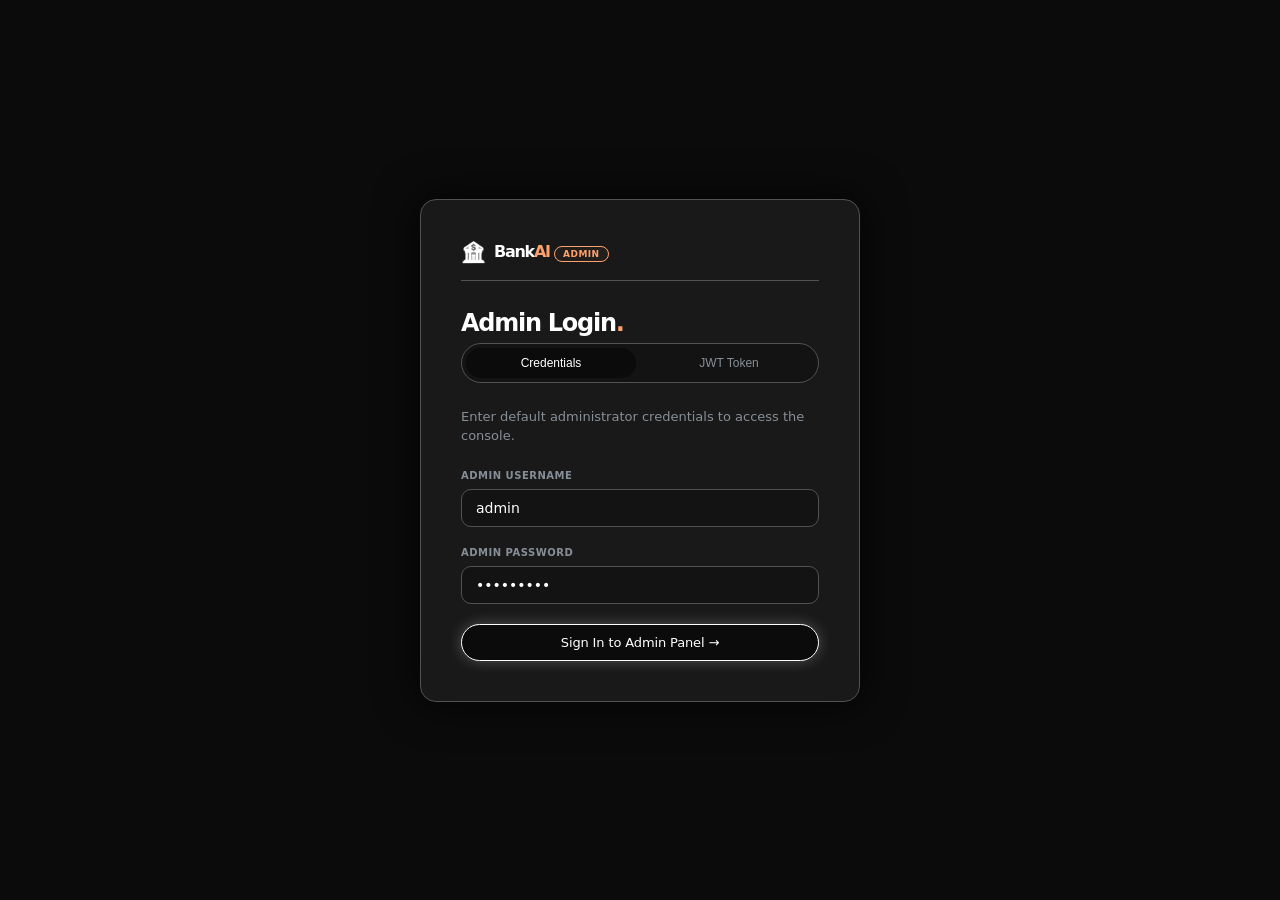
==== commit 165d52b9: "Improve admin panel: add dual credentials/token sign-in, cascade delete for banks/forms/fields, and " ====
--- a/admin.html
+++ b/admin.html
@@ -23,17 +23,44 @@
       <span class="logo-text">Bank<span class="logo-accent">AI</span> <span class="admin-badge">ADMIN</span></span>
     </div>
     <h1>Admin Login<span style="color:var(--color-fey-ember)">.</span></h1>
-    <p>Enter your admin JWT token to access the admin panel.</p>
-    <div class="form-group">
-      <label class="form-label">Admin JWT Token</label>
-      <textarea id="tokenInput" class="form-textarea" style="width:100%;min-height:100px;font-family:monospace;font-size:11px;" placeholder="eyJhbGciOiJIUzI1NiIsInR5cCI6IkpXVCJ9..."></textarea>
-      <div class="auth-error" id="authError">Invalid or non-admin token. Please try again.</div>
-    </div>
-    <button class="btn btn-accent" style="width:100%;" onclick="submitToken()">
-      Access Admin Panel →
-    </button>
-  </div>
-</div>
+    
+    <div class="auth-tabs" style="display:flex; gap:0.5rem; margin-bottom:1.5rem; background:var(--surface-elevated); padding:4px; border-radius:99px; border:1px solid var(--color-fey-smoke);">
+      <button class="auth-tab-btn active" id="tabBtnCredentials" onclick="switchAuthTab('credentials')" style="flex:1; border:none; padding:8px 12px; border-radius:99px; font-size:12px; font-weight:var(--font-weight-medium); cursor:pointer; background:var(--surface-canvas); color:var(--color-fey-white); transition:var(--transition);">Credentials</button>
+      <button class="auth-tab-btn" id="tabBtnToken" onclick="switchAuthTab('token')" style="flex:1; border:none; padding:8px 12px; border-radius:99px; font-size:12px; font-weight:var(--font-weight-medium); cursor:pointer; background:transparent; color:var(--color-fey-graphite); transition:var(--transition);">JWT Token</button>
+    </div>
+
+    <!-- Credentials Login Form -->
+    <div id="authCredentialsForm">
+      <p style="color:var(--color-fey-graphite); font-size:13px; margin-bottom:1.5rem;">Enter default administrator credentials to access the console.</p>
+      <div class="form-group">
+        <label class="form-label">Admin Username</label>
+        <input type="text" id="usernameInput" class="form-input" placeholder="Enter admin username" style="width:100%; box-sizing:border-box;" value="admin" />
+      </div>
+      <div class="form-group">
+        <label class="form-label">Admin Password</label>
+        <input type="password" id="passwordInput" class="form-input" placeholder="Enter admin password" style="width:100%; box-sizing:border-box;" value="adminpass" />
+      </div>
+      <div class="auth-error" id="authError" style="margin-bottom:1rem; text-align:center;"></div>
+      <button class="btn btn-accent" style="width:100%;" onclick="loginWithCredentials()">
+        Sign In to Admin Panel →
+      </button>
+    </div>
+
+    <!-- Token Login Form -->
+    <div id="authTokenForm" style="display:none">
+      <p style="color:var(--color-fey-graphite); font-size:13px; margin-bottom:1.5rem;">Paste an active admin JWT token to access the console.</p>
+      <div class="form-group">
+        <label class="form-label">Admin JWT Token</label>
+        <textarea id="tokenInput" class="form-textarea" style="width:100%;min-height:100px;font-family:monospace;font-size:11px;box-sizing:border-box;" placeholder="eyJhbGciOiJIUzI1NiIsInR5cCI6IkpXVCJ9..."></textarea>
+      </div>
+      <div class="auth-error" id="authErrorToken" style="margin-bottom:1rem; text-align:center;"></div>
+      <button class="btn btn-accent" style="width:100%;" onclick="submitToken()">
+        Access Admin Panel →
+      </button>
+    </div>
+  </div>
+</div>
+
 
 <!-- Main shell -->
 <div class="ambient">
@@ -158,7 +185,7 @@
               <span class="badge badge-blue" id="selectedFormCode" style="font-family: monospace;"></span>
             </div>
             <div style="display:flex; gap:0.5rem;">
-              <button class="btn btn-secondary btn-sm" onclick="openModal('sectionModal')">📁 Add Section</button>
+              <button class="btn btn-secondary btn-sm" onclick="openCreateSectionModal()">📁 Add Section</button>
               <button class="btn btn-primary btn-sm" onclick="openCreateFieldModal()">🔧 Add Field</button>
             </div>
           </div>
@@ -304,12 +331,14 @@
         Active (visible to users)
       </label>
     </div>
-    <div class="modal-actions">
+    <div class="modal-actions" style="display:flex; justify-content:flex-end; align-items:center;">
+      <button class="btn btn-danger btn-sm" style="margin-right:auto; background:transparent; border:1px solid var(--accent-danger); color:var(--accent-danger);" onclick="deleteBank()">🗑️ Delete Bank</button>
       <button class="btn btn-secondary" onclick="closeModal('bankEditModal')">Cancel</button>
       <button class="btn btn-primary" onclick="saveBankEdit()">Save Changes</button>
     </div>
   </div>
 </div>
+
 
 <!-- Add/Edit Form Modal -->
 <div class="modal-overlay" id="formModal">
@@ -342,18 +371,19 @@
         Active (visible to users)
       </label>
     </div>
-    <div class="modal-actions">
+    <div class="modal-actions" style="display:flex; justify-content:flex-end; align-items:center;">
+      <button class="btn btn-danger btn-sm" id="formDeleteBtn" style="margin-right:auto; display:none; background:transparent; border:1px solid var(--accent-danger); color:var(--accent-danger);" onclick="deleteForm()">🗑️ Delete Form</button>
       <button class="btn btn-secondary" onclick="closeModal('formModal')">Cancel</button>
       <button class="btn btn-primary" id="formModalSubmit" onclick="submitFormModal()">Create Form</button>
     </div>
   </div>
 </div>
 
-<!-- Add Section Modal -->
+<!-- Add/Edit Section Modal -->
 <div class="modal-overlay" id="sectionModal">
   <div class="modal">
     <div class="modal-top">
-      <h2>📁 Add Section</h2>
+      <h2 id="sectionModalTitle">📁 Add Section</h2>
       <button class="modal-close" onclick="closeModal('sectionModal')">✕</button>
     </div>
     <div class="form-group">
@@ -364,9 +394,10 @@
       <label>Order Index</label>
       <input type="number" class="form-input" id="sectionOrder" style="width:100%" value="0" min="0" />
     </div>
-    <div class="modal-actions">
+    <div class="modal-actions" style="display:flex; justify-content:flex-end; align-items:center;">
+      <button class="btn btn-danger btn-sm" id="sectionDeleteBtn" style="margin-right:auto; display:none; background:transparent; border:1px solid var(--accent-danger); color:var(--accent-danger);" onclick="deleteSectionConfirm()">🗑️ Delete Section</button>
       <button class="btn btn-secondary" onclick="closeModal('sectionModal')">Cancel</button>
-      <button class="btn btn-primary" onclick="createSection()">Add Section</button>
+      <button class="btn btn-primary" id="sectionModalSubmit" onclick="submitSectionModal()">Add Section</button>
     </div>
   </div>
 </div>
@@ -431,7 +462,8 @@
       <label>Validation Rule JSON <span style="color:var(--muted);font-weight:400">(optional)</span></label>
       <textarea class="form-textarea" id="fieldValidation" placeholder='{"min_length":2, "pattern":"^\\d{10}$"}' style="font-family:monospace;font-size:.8rem;min-height:60px"></textarea>
     </div>
-    <div class="modal-actions">
+    <div class="modal-actions" style="display:flex; justify-content:flex-end; align-items:center;">
+      <button class="btn btn-danger btn-sm" id="fieldDeleteBtn" style="margin-right:auto; display:none; background:transparent; border:1px solid var(--accent-danger); color:var(--accent-danger);" onclick="deleteFieldConfirm()">🗑️ Delete Field</button>
       <button class="btn btn-secondary" onclick="closeModal('fieldModal')">Cancel</button>
       <button class="btn btn-primary" id="fieldModalSubmit" onclick="submitFieldModal()">Add Field</button>
     </div>
--- a/css/tokens.css
+++ b/css/tokens.css
@@ -145,3 +145,81 @@
   --shadow-card: var(--shadow-xl);
   --shadow-glow: var(--shadow-md);
 }
+
+/* ♿ Accessibility Mode overrides (High-Contrast Light Theme with Large Legible Type) */
+body.accessibility-mode {
+  --color-fey-white: #0b0b0b;
+  --color-fey-ink: #f8fafc;
+  --color-fey-charcoal: #ffffff;
+  --color-fey-obsidian: #f1f5f9;
+  --color-fey-graphite: #0f172a;
+  --color-fey-mist: #1e293b;
+  --color-fey-smoke: #94a3b8;
+  --color-fey-pale: #cbd5e1;
+  --color-fey-ash: #475569;
+
+  --color-fey-ember: #ea580c;
+  --gradient-fey-ember: linear-gradient(97.13deg, #ea580c 8.47%, #9a3412 108.41%);
+  
+  --color-fey-signal: #2563eb;
+  --color-fey-growth: #16a34a;
+  --color-fey-abyss: #ffffff;
+
+  --bg-deep: var(--surface-canvas);
+  --bg-card: var(--surface-card);
+  --bg-card-border: var(--color-fey-pale);
+  --bg-surface-hover: rgba(0, 0, 0, 0.06);
+
+  --accent: var(--color-fey-signal);
+  --accent-soft: rgba(37, 99, 235, 0.12);
+  --accent-glow: rgba(37, 99, 235, 0.25);
+
+  --accent-green: var(--color-fey-growth);
+  --accent-green-soft: rgba(22, 163, 74, 0.12);
+  --accent-green-glow: rgba(22, 163, 74, 0.25);
+
+  --accent-purple: var(--color-fey-ember);
+  --accent-purple-soft: rgba(234, 88, 12, 0.12);
+  --accent-purple-glow: rgba(234, 88, 12, 0.25);
+
+  --accent-danger: #dc2626;
+  --accent-danger-soft: rgba(220, 38, 38, 0.12);
+  --accent-danger-glow: rgba(220, 38, 38, 0.25);
+
+  --accent-warning: #ea580c;
+  --accent-warning-soft: rgba(234, 88, 12, 0.12);
+  --accent-warning-glow: rgba(234, 88, 12, 0.25);
+
+  --border: var(--color-fey-pale);
+  --border-muted: rgba(0, 0, 0, 0.08);
+
+  --text-primary: var(--color-fey-white);
+  --text-secondary: var(--color-fey-graphite);
+  --text-muted: var(--color-fey-ash);
+
+  /* Shadows for light mode */
+  --shadow-xl: rgba(0, 0, 0, 0.06) 0px 4px 20px 0px;
+  --shadow-subtle: rgba(0, 0, 0, 0.03) 0px 1px 0px 0px;
+  --shadow-md: rgba(37, 99, 235, 0.12) 0px 0px 14px 0px;
+  --shadow-xl-2: rgba(0, 0, 0, 0.04) 0px 4px 15px 0px;
+
+  --surface-canvas: #f8fafc;
+  --surface-card: #ffffff;
+  --surface-elevated: #f1f5f9;
+  --surface-overlay: rgba(255, 255, 255, 0.85);
+
+  /* Typography enlargement for visual accessibility */
+  --text-caption: 14px;
+  --text-body: 18px;
+  --text-heading-sm: 22px;
+  --text-heading: 28px;
+  --text-heading-lg: 32px;
+  --text-display: 52px;
+  --text-display-lg: 58px;
+
+  /* Looser letter spacing for legibility */
+  --tracking-heading: 0em;
+  --tracking-heading-lg: 0em;
+  --tracking-display: 0em;
+  --tracking-display-lg: 0em;
+}
--- a/css/base.css
+++ b/css/base.css
@@ -276,3 +276,54 @@
 ::-webkit-scrollbar-thumb:hover {
   background: var(--color-fey-ash);
 }
+
+/* ♿ Accessibility controls toolbar */
+.a11y-bar {
+  display: flex;
+  justify-content: flex-end;
+  align-items: center;
+  gap: 12px;
+  margin-bottom: 20px;
+  position: relative;
+  z-index: 100;
+  width: 100%;
+}
+
+.a11y-select {
+  padding: 8px 12px;
+  background: var(--surface-elevated);
+  border: 1px solid var(--border);
+  color: var(--text-primary);
+  border-radius: var(--radius-md);
+  font-family: var(--font);
+  font-size: 13px;
+  outline: none;
+  cursor: pointer;
+}
+
+.btn-a11y {
+  padding: 8px 16px;
+  background: var(--surface-elevated);
+  border: 1px solid var(--border);
+  color: var(--text-primary);
+  border-radius: var(--radius-full);
+  font-family: var(--font);
+  font-size: 13px;
+  font-weight: var(--font-weight-medium);
+  cursor: pointer;
+  display: flex;
+  align-items: center;
+  gap: 6px;
+  transition: var(--transition);
+}
+
+.btn-a11y:hover {
+  background: var(--bg-surface-hover);
+  border-color: var(--accent);
+}
+
+body.accessibility-mode .btn-a11y {
+  background: var(--accent);
+  color: #ffffff;
+  border-color: var(--accent);
+}
--- a/css/admin.css
+++ b/css/admin.css
@@ -852,3 +852,33 @@
     grid-template-columns: 1fr;
   }
 }
+
+/* ── Danger / Destructive Actions ── */
+.btn-danger {
+  background: transparent;
+  color: var(--accent-danger, #e25c5c);
+  border: 1px solid var(--accent-danger, #e25c5c);
+  transition: var(--transition);
+}
+
+.btn-danger:hover {
+  background: rgba(226, 92, 92, 0.05);
+  color: var(--accent-danger, #e25c5c);
+  border-color: var(--accent-danger, #e25c5c);
+  box-shadow: 0 0 10px rgba(226, 92, 92, 0.2);
+  transform: translateY(-1px);
+}
+
+.btn-danger:active {
+  transform: translateY(0);
+}
+
+/* ── Auth tab styling details ── */
+.auth-tab-btn:hover {
+  color: var(--color-fey-white) !important;
+}
+
+.auth-tab-btn.active:hover {
+  background: var(--surface-canvas) !important;
+}
+
